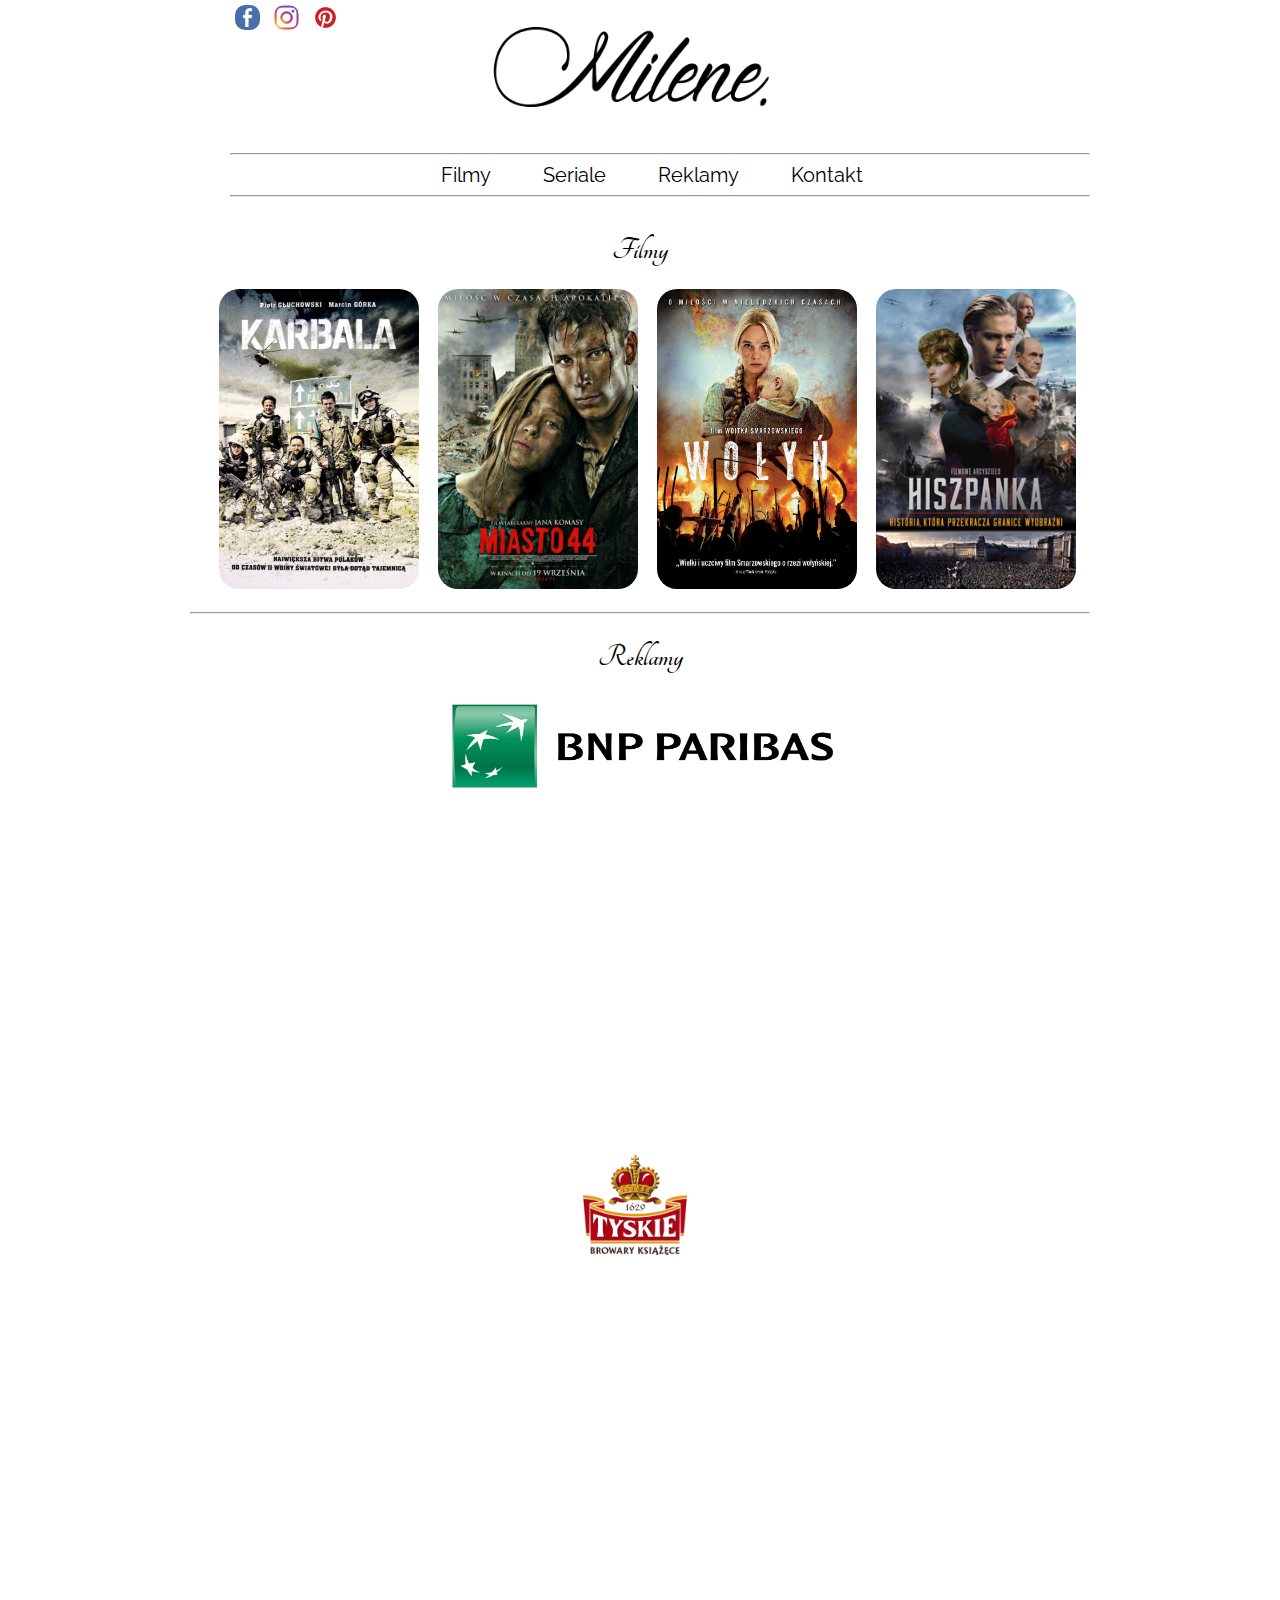
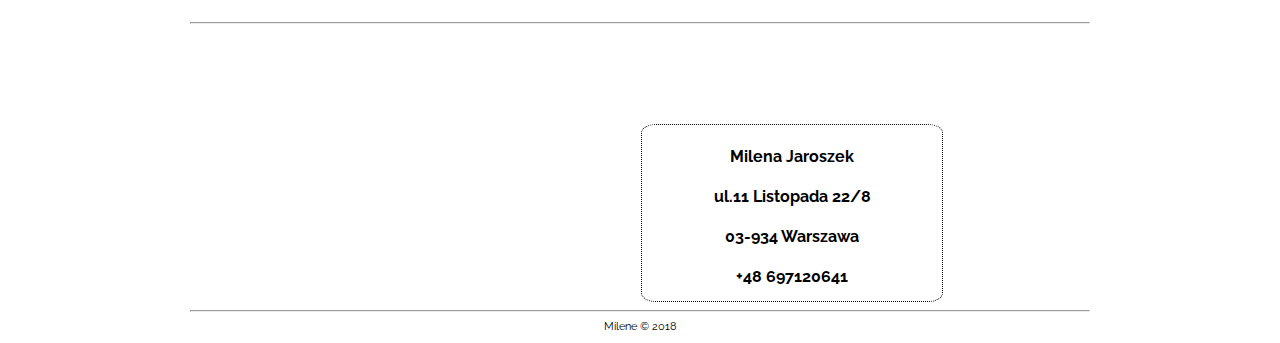
==== index.html @ adf95d44 "Add files via upload" ====
<!DOCTYPE html> 
<head> 
    <title>Milene</title> 
    <script src="js.js"></script>

    <link rel="stylesheet" type="text/css" href="style.css"> 

  <div class="socialcontainer">
    <div class="socialitem">
        <a target="_blank" href="https://www.facebook.com/milena.jaroszek">
        <img src="images/face2.png">
        </a>
    </div>
    <div class="socialitem">
        <a target="_blank" href="https://www.instagram.com/milenajaroszek/">
        <img src="images/insta.png">
        </a>
    </div>
    <div class="socialitem">
        <a target="_blank" href="https://pl.pinterest.com/jarmilena/">
        <img src="images/pinterest.png">
        </a>
    </div>
 </div> 
    <div id="logo">
        <img src="images/milene.png" draggable="false">
    </div>

</head> 
<nav>
    <div class="menu">
        <ul>
            <hr>
            <li><a href="#filmy">Filmy<a/></li>
            <li><a href="#seriale">Seriale<a/></li>
            <li><a href="#reklamy">Reklamy<a/></li>
            <li><a href="#kontakt">Kontakt<a/></li>
                <hr>
        </ul>
    </div>
</nav>
<body> 
    <div id="filmy">
        <h1>Filmy</h1>
        <div class="imgcontainer">
            <a target="_blank" href="http://www.filmweb.pl/film/Karbala-2015-672274"><img src="images/karbala.jpg" /></a>
            <p id="filmtext">Karbala</p> 
        </div>
        <div class="imgcontainer">
            <a target="_blank" href="http://www.filmweb.pl/film/Miasto+44-2014-637019"> <img src="images/miasto44.jpg" /></a> 
           <p id="filmtext">Miasto 44</p> 
        </div>
        <div class="imgcontainer">
           <a target="_blank" href="http://www.filmweb.pl/film/Wo%C5%82y%C5%84-2016-724694"> <img src="images/wolyn.jpg" /></a>
           <p id="filmtext">Wołyń</p>
        </div>
         <div class="imgcontainer">
           <a target="_blank" href="http://www.filmweb.pl/film/Hiszpanka-2014-647735"> <img src="images/hiszpanka.jpg" /></a>
           <p id="filmtext">Hiszpanka</p>
        </div>
    </div>
    <hr>
    <div id="reklamy">
        <h1>Reklamy</h1>
     <div class="reklamaitem">
         <div class="logotype2">
             <img src="images/bgn.png">
         </div>
        <iframe width="650" height="315" src="https://www.youtube.com/embed/nti91npBZpA?rel=0&amp;controls=0&amp;showinfo=0" frameborder="0" encrypted-media></iframe>
         <div class="logotype">
         <img src="images/tyskie.png">
         </div>
        <iframe width="650" height="315" src="https://www.youtube.com/embed/uK74t3sdOtk?rel=0&amp;controls=0&amp;showinfo=0" frameborder="0"></iframe>
    </div>
</body>
    <footer>
        <hr>
    <div id="kontakt">
        <div class="kontaktcontainer">
      <iframe src="https://www.google.com/maps/embed?pb=!1m18!1m12!1m3!1d2442.135139489128!2d21.034381251240003!3d52.259090979666404!2m3!1f0!2f0!3f0!3m2!1i1024!2i768!4f13.1!3m3!1m2!1s0x471ecc3eeb7508e1%3A0x4133e04aaeba8a07!2s11+Listopada+22%2C+Warszawa!5e0!3m2!1spl!2spl!4v1516630645810" width="300" height="225" frameborder="0" style="border:0" allowfullscreen></iframe>
        </div>
        <div class="kontaktcontainer">
            <div class="kontaktdata">
          <h4>Milena Jaroszek</h4>
          <h4>ul.11 Listopada 22/8</h4>
          <h4>03-934 Warszawa</h4>
          <h4> +48 697120641</h4>
         <a href="mailto:milena.jaroszek@gmail.com"></a>
            </div>
            
      </div>
    </div>
        <hr>
        <div id="footeray">
           Milene &copy; 2018
        </div>
    </footer>
---- style.css ----
@import url("https://fonts.googleapis.com/css?family=Oswald:bold|Tangerine|Raleway:300|Inconsolata");

      /*social*/
.socialcontainer{
    position:absolute;
    margin-left:40px;
}
.socialitem{
    display:inline-block;
    padding:5px;
    
}

.socialitem img{
    height: 25px;
    width:25px;
    transition:transform 0.5s;
     box-shadow: 0 0 1px rgba(255,255,255,0);
    outline: 1px solid transparent;
    border-radius:10px;
    z-index: 1;
}
.socialitem img:hover{
    transform: scale(1.15);
}

     /*social*/

      /*logo*/

#logo img{
    max-height:350px;
    max-width: 500px;
    width: 100%;
    height: 100%;
    transition: transform 1.7s;
    box-shadow: 0 0 1px rgba(255,255,255,0);
    z-index: -1;
    
    border-radius:750px;
    
}

#logo img:hover{
    transform: scale(1.04);
    
}
     /*logo*/

     /*menu*/

.menu {

    margin-top:-15px;
    margin-bottom:35px;
}

hr{
    border-width:0.5px;
}

ul { 

}

li {
   display:inline-block;
    
}

li a {
    color: black;
    font-family:"Raleway",sans-serif;
    font-size: 125%;
    text-decoration: none;
    padding-left:8px;
    padding-right:8px;
   -webkit-transition: -webkit-transform 0.7s,opacity 0.6s;
    -webkit-backface-visibility: hidden;
    box-shadow: 0 0 1px rgba(255,255,255,0);
    outline: 1px solid transparent;
}

li a:hover {
     -webkit-transform: scale(1);
    opacity: 0.1;
}

      /*menu*/

    /*filmy*/
section.filmy {
    margin-left: auto;
    margin-right: auto;
}

.imgcontainer {
    display:inline-block;
    height: 300px;
    width: 200px;
    margin-left:15px;
    padding-bottom:15px;
}
.imgcontainer img{
    height:300px;
    width:200px;
    border-radius:20px;
    box-shadow: 0 4px 8px 0 rgba(0, 0, 0, 0.2), 0 6px 20px 0 rgba(0, 0, 0, 0.19);
}


#filmy img{
  transition: opacity 0.7s,transform 3s;
    box-shadow: 0 0 1px rgba(255,255,255,0);
}

#filmy img:hover {
    opacity: 0.9;
    transform: scale(1.1);
}

    
#filmtext {
    font-family: 'Raleway',sans-serif;
    text-align: center;
    font-size: 27px;
    margin-top: 5px;
    margin-bottom: 55px;
    display:none;
}

  /*filmy*/

/*reklama*/

#reklamy{
 margin-top:25px;    
}

.logotype{
    width:200px;
    height:100px;
    margin:auto;
    margin-top:15px;
    margin-bottom: 15px;
}


.logotype img{
    height:100%;
    margin-left:-10px;
    
}

.logotype2{
   width:200px;
    height:100px;
    margin:auto; 
}
.logotype2 img{
    height:100%;
    margin-left:-90px;
}
/*reklama*/


/*kontakt*/

.kontakt{
}

.kontaktcontainer{
    display:inline-block;
}

.kontaktdata{ 
    margin-top:-15px;
    padding-top:-10px;
    width:300px;
    border-style:dotted;
    border-width: 0.5px;
    border-radius:5%;
}

h1{
    margin-top:0px;
    font-family:"Tangerine",serif;
    
}
h4{
    font-family:"Raleway",serif;
    margin-bottom: 15px;
}
/*kontakt*/



#footeray{
    font-family:"Raleway",serif;
    font-size: 11px;
    margin-bottom: 10px;
    cursor:default;
}

html{
   max-width: 900px;
    margin-left: auto;
    margin-right: auto;
    user-select: none;
    -webkit-user-select: none;
    
    background-image: url();
    background-size: 100%;
    background-repeat:round;
    background-attachment:fixed;
    
    
}
head{
}

body {
   text-align: center;
    -webkit-font-smoothing: antialiased;
    text-shadow: 1px 1px 1px rgba(0,0,0,0.004);
    margin:auto;
    
}
footer{
    
}

iframe {
    margin-top:25px;
    border-radius: 20px;
    transition:transform 1.2s;
}
iframe:hover{
    transform: scale(1.03);
}

@media screen and (max-width: 500px) {
    .imgcontainer {
    display:inline-block;
    height: 90%;
    width: 90%;
    margin-left:15px;
}
.imgcontainer img{
    height:100%;
    width:100%;
    border-radius:15px;
}
    ul{
        
    }
    li{

    }
    li a {
        margin-left:auto;
        margin-right:auto;
         padding-left: 3px;
        padding-right: 3px;
        font-size:15px;
        text-align:center;
}
    #logo img{
        padding-top:25px;
    }
    
}
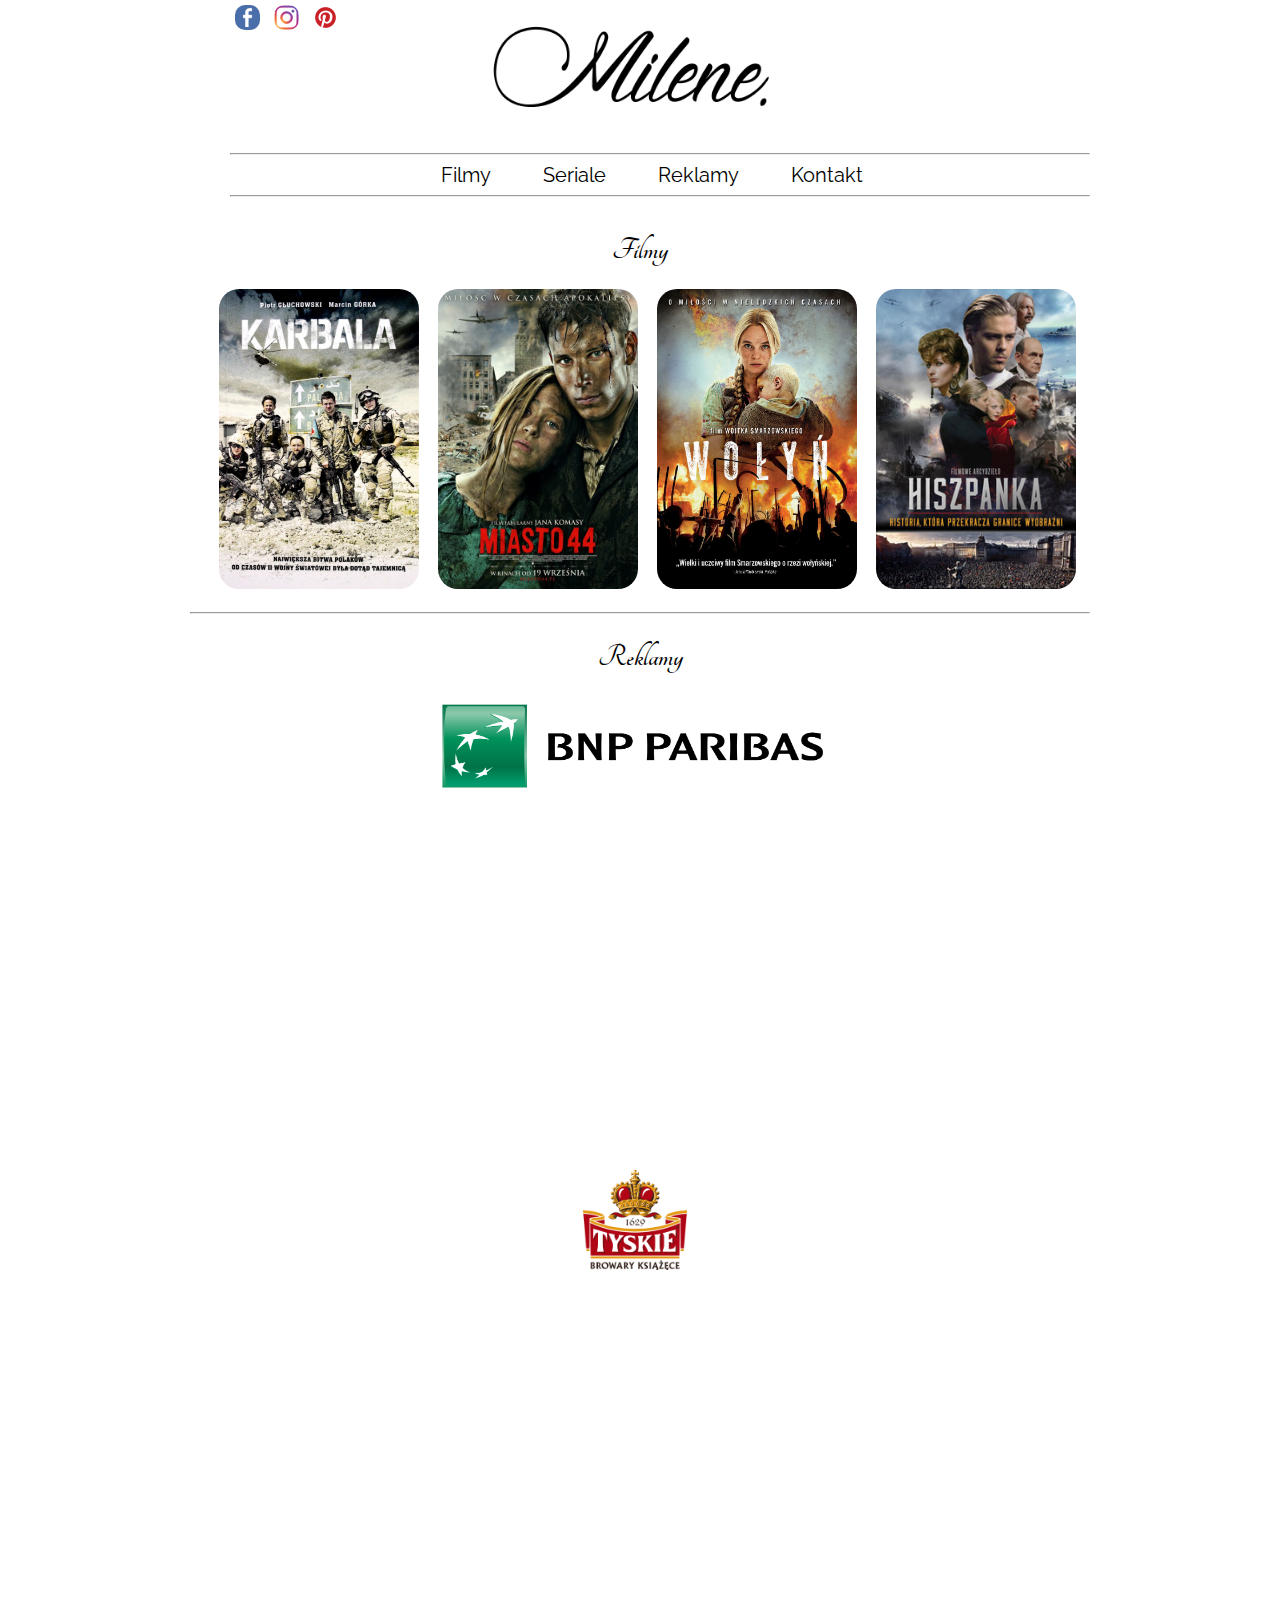
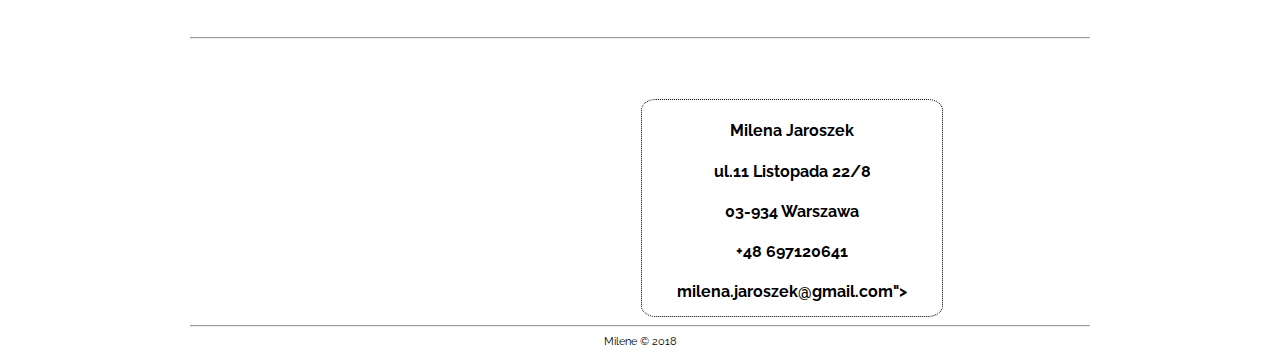
==== commit 52783ec5: "Add files via upload" ====
--- a/index.html
+++ b/index.html
@@ -63,8 +63,8 @@
     <div id="reklamy">
         <h1>Reklamy</h1>
      <div class="reklamaitem">
-         <div class="logotype2">
-             <img src="images/bgn.png">
+         <div class="logotype">
+             <img src="images/bnp.png">
          </div>
         <iframe width="650" height="315" src="https://www.youtube.com/embed/nti91npBZpA?rel=0&amp;controls=0&amp;showinfo=0" frameborder="0" encrypted-media></iframe>
          <div class="logotype">
@@ -72,6 +72,7 @@
          </div>
         <iframe width="650" height="315" src="https://www.youtube.com/embed/uK74t3sdOtk?rel=0&amp;controls=0&amp;showinfo=0" frameborder="0"></iframe>
     </div>
+ </div>
 </body>
     <footer>
         <hr>
@@ -85,7 +86,7 @@
           <h4>ul.11 Listopada 22/8</h4>
           <h4>03-934 Warszawa</h4>
           <h4> +48 697120641</h4>
-         <a href="mailto:milena.jaroszek@gmail.com"></a>
+         <h4>milena.jaroszek@gmail.com"></h4>
             </div>
             
       </div>
--- a/style.css
+++ b/style.css
@@ -152,15 +152,10 @@
     
 }
 
-.logotype2{
-   width:200px;
-    height:100px;
-    margin:auto; 
-}
-.logotype2 img{
-    height:100%;
-    margin-left:-90px;
-}
+.logotype img[src="images/bnp.png"]{
+    margin-left:-100px;
+}
+
 /*reklama*/
 
 
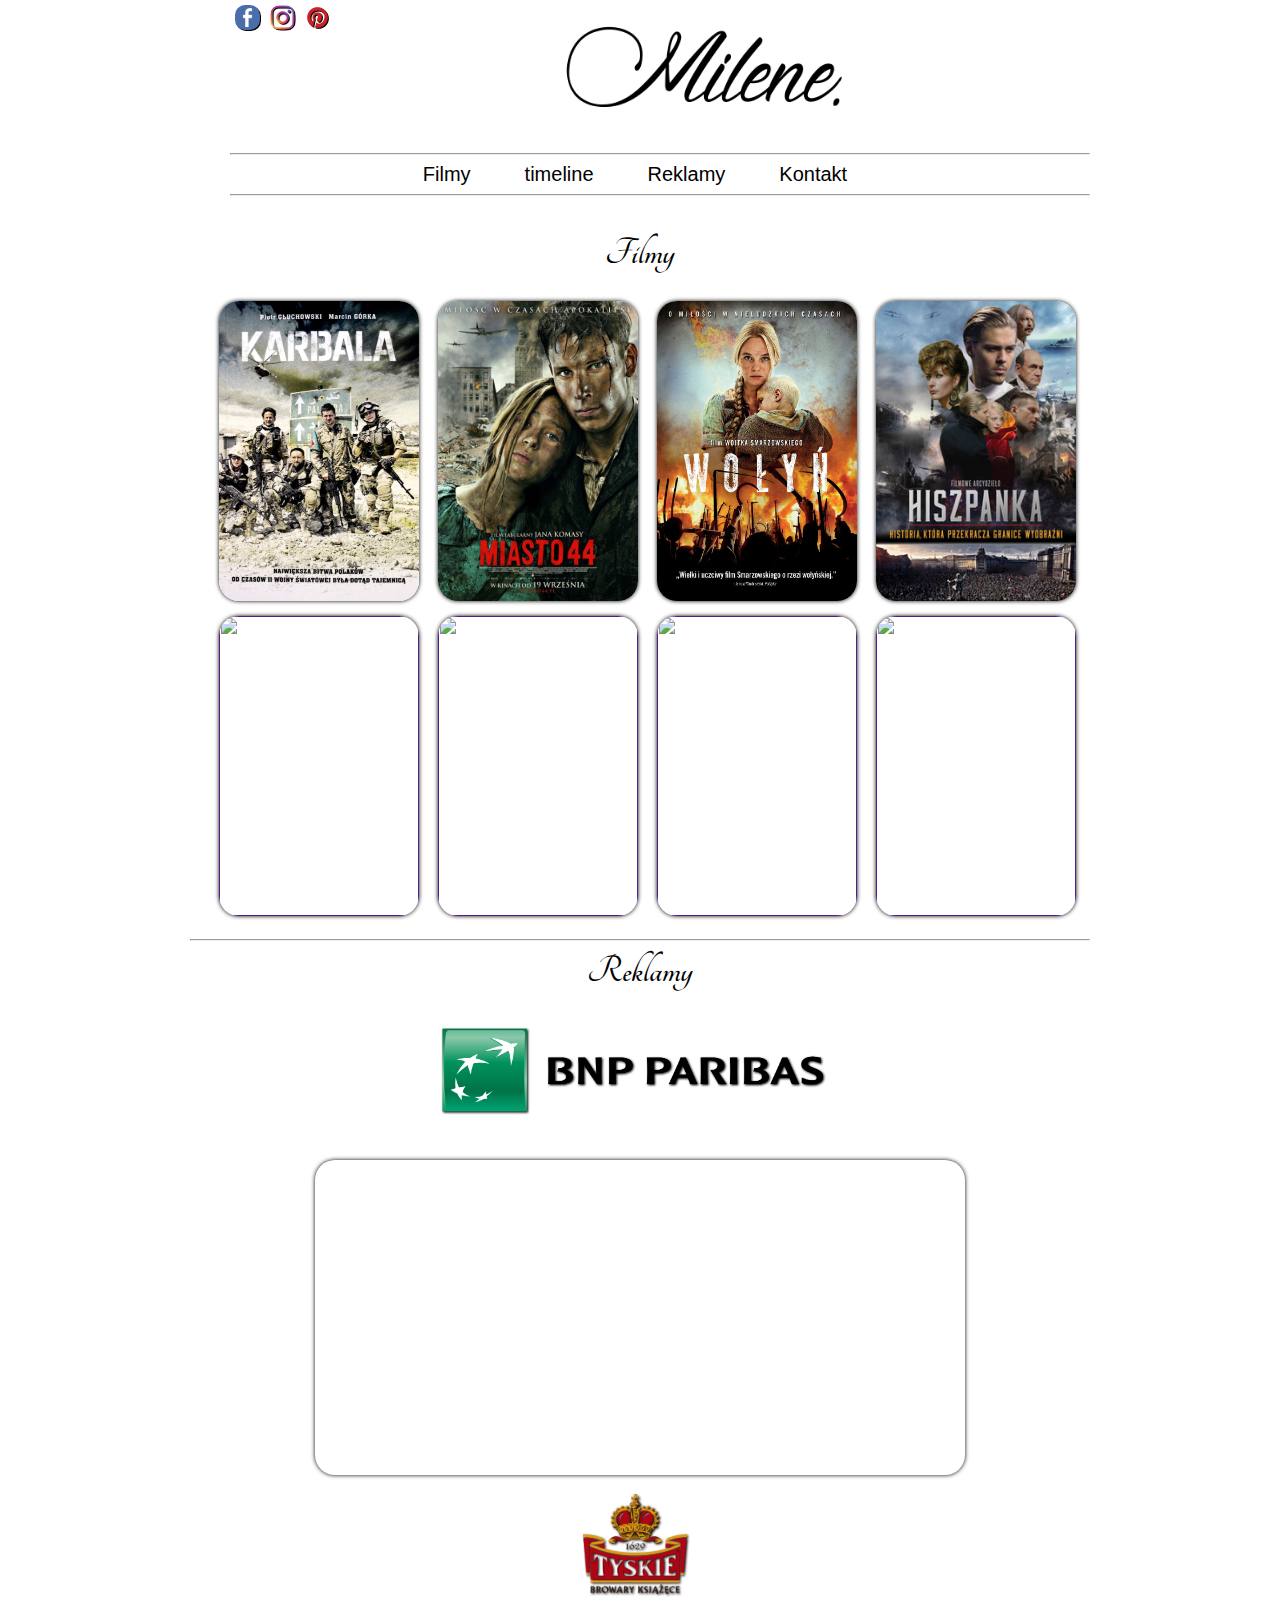
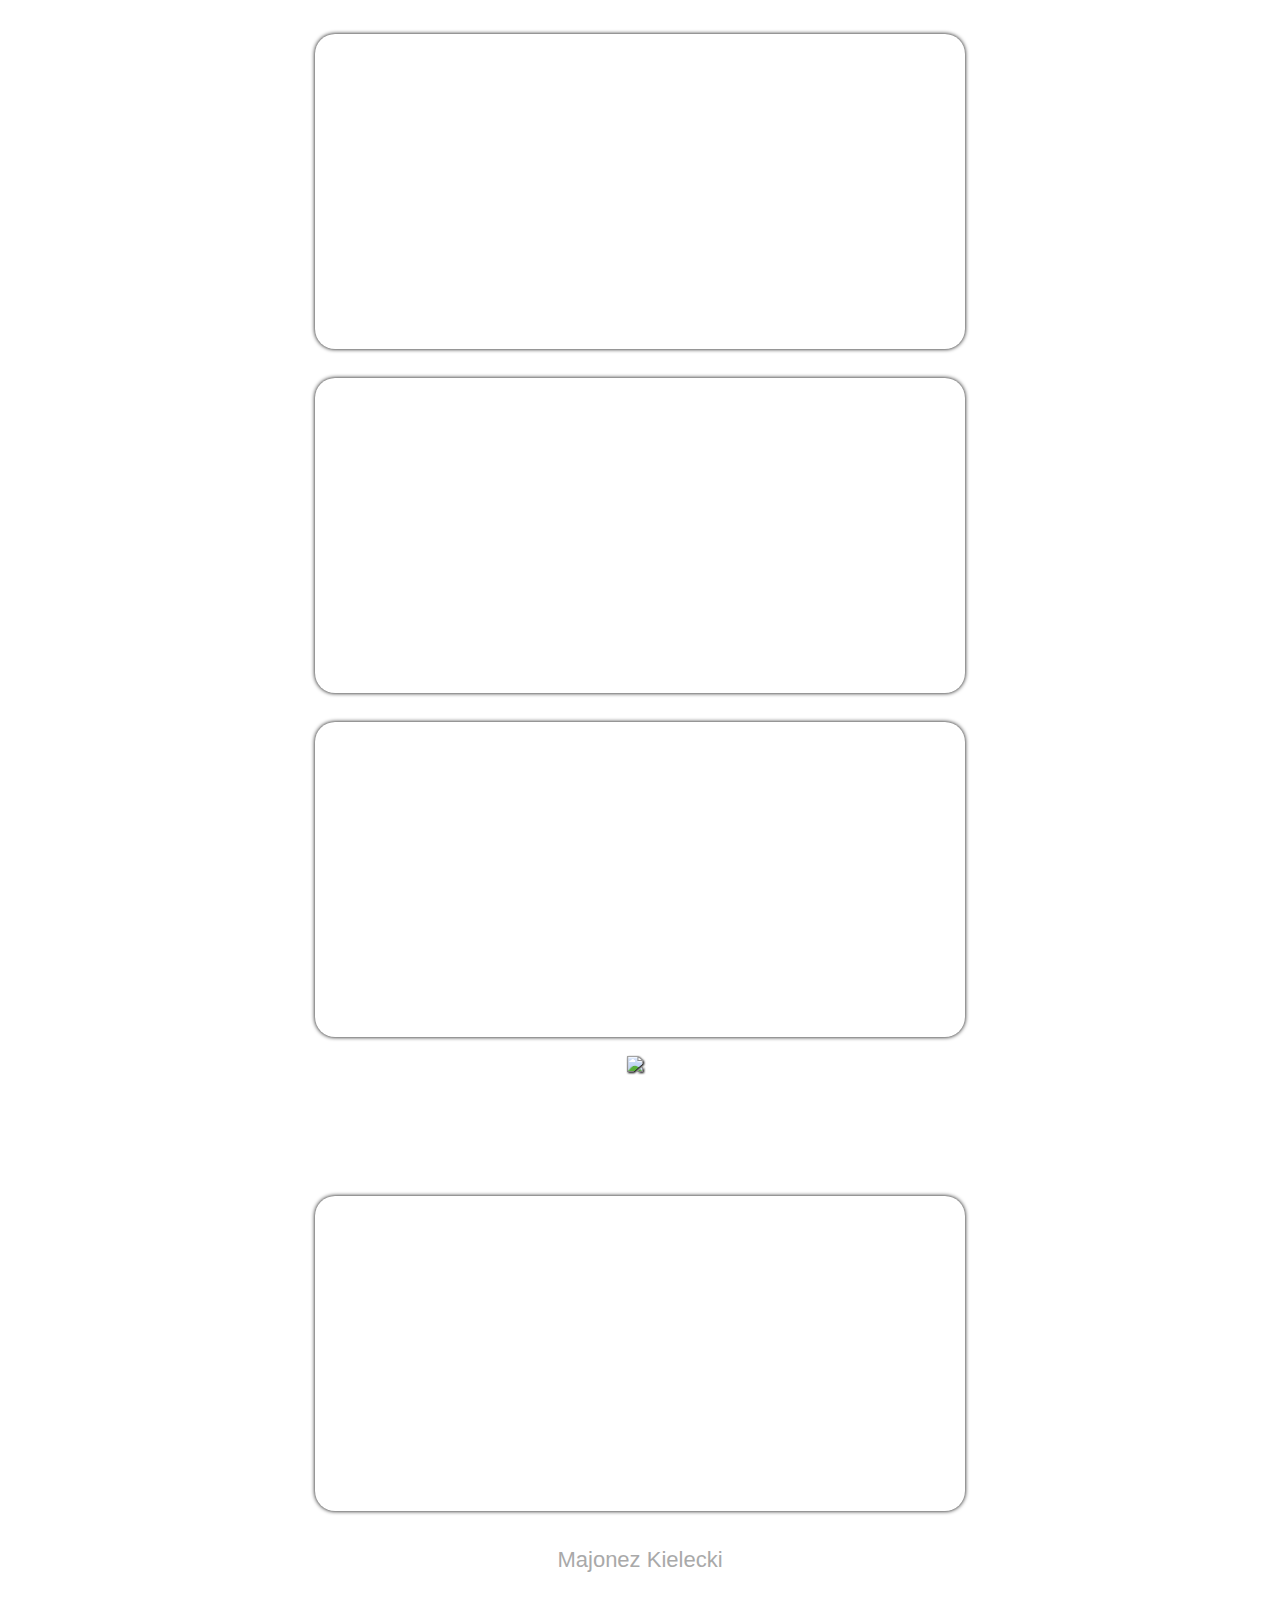
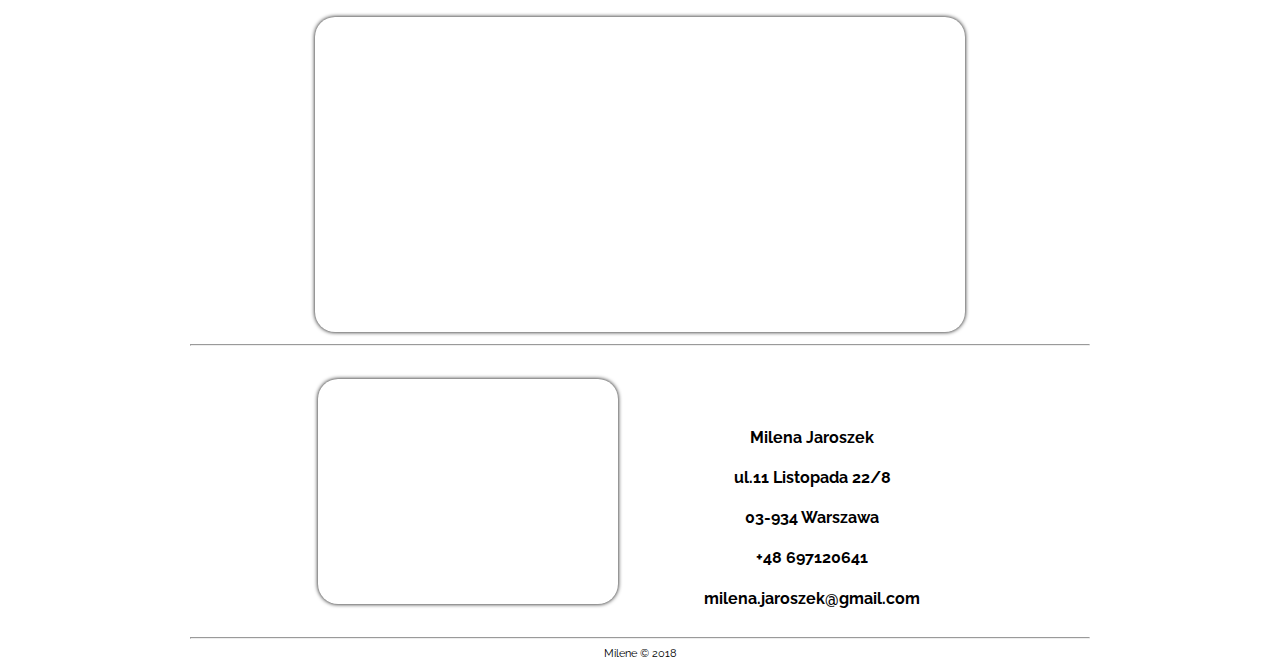
==== commit 8cec4584: "Add files via upload" ====
--- a/index.html
+++ b/index.html
@@ -1,9 +1,13 @@
 <!DOCTYPE html> 
 <head> 
     <title>Milene</title> 
-    <script src="js.js"></script>
-
-    <link rel="stylesheet" type="text/css" href="style.css"> 
+    <script type="text/javascript "></script>
+    <script src="jquery.js"></script> 
+    <script src="loadhtmlin.js"></script> 
+    
+    <link rel="stylesheet" type="text/css" href="index.css"> 
+    
+    
 
   <div class="socialcontainer">
     <div class="socialitem">
@@ -13,7 +17,7 @@
     </div>
     <div class="socialitem">
         <a target="_blank" href="https://www.instagram.com/milenajaroszek/">
-        <img src="images/insta.png">
+        <img  src="images/insta.png">
         </a>
     </div>
     <div class="socialitem">
@@ -31,38 +35,55 @@
     <div class="menu">
         <ul>
             <hr>
-            <li><a href="#filmy">Filmy<a/></li>
-            <li><a href="#seriale">Seriale<a/></li>
-            <li><a href="#reklamy">Reklamy<a/></li>
-            <li><a href="#kontakt">Kontakt<a/></li>
+            <li><a href="#filmy">Filmy</a></li>
+            <li><a href="timeline.html">timeline</a></li>
+            <li><a href="#reklamy">Reklamy</a></li>
+            <li><a href="#kontakt">Kontakt</a></li>
                 <hr>
         </ul>
     </div>
 </nav>
 <body> 
+     <div id="includedContent"></div>
     <div id="filmy">
         <h1>Filmy</h1>
         <div class="imgcontainer">
-            <a target="_blank" href="http://www.filmweb.pl/film/Karbala-2015-672274"><img src="images/karbala.jpg" /></a>
+            <a target="_blank" href=""><img src="images/karbala.jpg" /></a>
             <p id="filmtext">Karbala</p> 
         </div>
         <div class="imgcontainer">
-            <a target="_blank" href="http://www.filmweb.pl/film/Miasto+44-2014-637019"> <img src="images/miasto44.jpg" /></a> 
+            <a target="_blank" href=""> <img src="images/miasto44.jpg" /></a> 
            <p id="filmtext">Miasto 44</p> 
         </div>
         <div class="imgcontainer">
-           <a target="_blank" href="http://www.filmweb.pl/film/Wo%C5%82y%C5%84-2016-724694"> <img src="images/wolyn.jpg" /></a>
+           <a target="_blank" href=""> <img src="images/wolyn.jpg" /></a>
            <p id="filmtext">Wołyń</p>
         </div>
          <div class="imgcontainer">
-           <a target="_blank" href="http://www.filmweb.pl/film/Hiszpanka-2014-647735"> <img src="images/hiszpanka.jpg" /></a>
+           <a target="_blank" href=""> <img src="images/hiszpanka.jpg" /></a>
            <p id="filmtext">Hiszpanka</p>
         </div>
+                <div class="imgcontainer">
+           <a target="_blank" href=""> <img src="http://1.fwcdn.pl/po/57/60/795760/7819757.3.jpg" /></a>
+           <p id="filmtext">DJ</p>
+        </div>
+        <div class="imgcontainer">
+           <a target="_blank" href=""> <img src="http://1.fwcdn.pl/po/56/72/775672/7774016.3.jpg" /></a>
+           <p id="filmtext">Polandja</p>
+        </div>
+        <div class="imgcontainer">
+           <a  target="_blank" href=""> <img src="http://1.fwcdn.pl/po/17/95/491795/7486407.3.jpg" /></a>
+           <p id="filmtext">Felix Net i Nika</p>
+        </div>
+                <div class="imgcontainer">
+           <a  target="_blank" href=""> <img src="http://1.fwcdn.pl/po/13/13/491313/7325834.3.jpg" /></a>
+           <p id="filmtext">Felix Net i Nika</p>
+        </div>
+        
     </div>
     <hr>
     <div id="reklamy">
         <h1>Reklamy</h1>
-     <div class="reklamaitem">
          <div class="logotype">
              <img src="images/bnp.png">
          </div>
@@ -70,29 +91,37 @@
          <div class="logotype">
          <img src="images/tyskie.png">
          </div>
-        <iframe width="650" height="315" src="https://www.youtube.com/embed/uK74t3sdOtk?rel=0&amp;controls=0&amp;showinfo=0" frameborder="0"></iframe>
+        <iframe width="650" height="315" src="https://www.youtube.com/embed/l8mZ-jB-pZc?rel=0&amp;controls=0&amp;showinfo=0" frameborder="0"></iframe>
+        <iframe width="650" height="315" src="https://www.youtube.com/embed/c8OJV0mMwhs?rel=0&amp;controls=0&amp;showinfo=0" frameborder="0"></iframe>
+       <iframe width="650" height="315" src="https://www.youtube.com/embed/iOgbYmrf2Bk?rel=0&amp;controls=0&amp;showinfo=0" frameborder="0"></iframe>
+        <div class="logotype"><img src="https://upload.wikimedia.org/wikipedia/commons/thumb/c/c8/Orange_logo.svg/2000px-Orange_logo.svg.png"></div>
+        <iframe width="650" height="315" src="https://www.youtube.com/embed/uXFZ4NRP_jc?rel=0&amp;controls=0&amp;showinfo=0" frameborder="0"></iframe>
+          <h2>Majonez Kielecki</h2>
+        <iframe width="650" height="315" src="https://www.youtube.com/embed/5gEkSjyfToo?rel=0&amp;controls=0&amp;showinfo=0" frameborder="0"></iframe>
+        
     </div>
- </div>
 </body>
     <footer>
         <hr>
     <div id="kontakt">
         <div class="kontaktcontainer">
       <iframe src="https://www.google.com/maps/embed?pb=!1m18!1m12!1m3!1d2442.135139489128!2d21.034381251240003!3d52.259090979666404!2m3!1f0!2f0!3f0!3m2!1i1024!2i768!4f13.1!3m3!1m2!1s0x471ecc3eeb7508e1%3A0x4133e04aaeba8a07!2s11+Listopada+22%2C+Warszawa!5e0!3m2!1spl!2spl!4v1516630645810" width="300" height="225" frameborder="0" style="border:0" allowfullscreen></iframe>
-        </div>
-        <div class="kontaktcontainer">
-            <div class="kontaktdata">
-          <h4>Milena Jaroszek</h4>
-          <h4>ul.11 Listopada 22/8</h4>
+      </div>
+       <div class="kontaktcontainer">
+        <div class="stampfiller">
+         <div class="kontaktdata">
+             <h4>Milena Jaroszek</h4>
+        <h4>ul.11 Listopada 22/8</h4>
           <h4>03-934 Warszawa</h4>
           <h4> +48 697120641</h4>
-         <h4>milena.jaroszek@gmail.com"></h4>
+          <h4>milena.jaroszek@gmail.com</h4>
             </div>
-            
+         </div>
       </div>
     </div>
         <hr>
         <div id="footeray">
            Milene &copy; 2018
         </div>
-    </footer>+    </footer>
+<audio id='mySound' src='swoosh.wav' />--- a/index.css
+++ b/index.css
@@ -0,0 +1,295 @@
+@import url("https://fonts.googleapis.com/css?family=Oswald:bold|Tangerine|Raleway:300|Inconsolata");
+
+      /*social*/
+.socialcontainer{
+    margin-left:40px;
+}
+.socialitem{
+    display:inline-block;
+    padding:5px;
+    float:left;
+    
+}
+
+.socialitem img{
+    height: 25px;
+    width:25px;
+    transition:transform 0.5s;
+    outline: 1px solid transparent;
+    border-radius:10px;
+    z-index: 1;
+    -webkit-filter: drop-shadow(1px 1px 0.5px black);
+    
+}
+.socialitem img:hover{
+    transform: scale(1.15);
+}
+
+
+     /*social*/
+
+      /*logo*/
+
+#logo img{
+    max-height:350px;
+    max-width: 500px;
+    width: 100%;
+    height: 100%;
+    transition: transform 1.7s;
+    box-shadow: 0 0 1px rgba(255,255,255,0);
+    z-index: -1;
+    
+    border-radius:750px;
+    
+}
+
+#logo img:hover{
+    transform: scale(1.04);
+    
+}
+     /*logo*/
+
+     /*menu*/
+
+.menu {
+
+    margin-top:-15px;
+    margin-bottom:35px;
+}
+
+hr{
+    border-width:0.5px;
+}
+
+ul { 
+
+}
+
+li {
+   display:inline-block;
+    
+}
+
+li a {
+    color: black;
+    font-family:"Helvetica Neue",sans-serif;
+    font-size: 125%;
+    font-weight: 200;
+    text-decoration: none;
+    padding-left:0px;
+    padding-right:50px;
+   -webkit-transition: -webkit-transform 0.7s,opacity 0.6s;
+    -webkit-backface-visibility: hidden;
+    box-shadow: 0 0 1px rgba(255,255,255,0);
+    outline: 1px solid transparent;
+}
+
+li a:hover {
+     -webkit-transform: scale(1);
+    opacity: 0.1;
+}
+
+      /*menu*/
+
+    /*filmy*/
+section.filmy {
+    margin-left: auto;
+    margin-right: auto;
+}
+
+.imgcontainer {
+    display:inline-block;
+    height: 300px;
+    width: 200px;
+    margin-left:15px;
+    padding-bottom:15px;
+}
+.imgcontainer img{
+    height:300px;
+    width:200px;
+    border-radius:20px;
+    box-shadow: 0 4px 8px 0 rgba(0, 0, 0, 0.2), 0 6px 20px 0 rgba(0, 0, 0, 0.19);
+    border-style:solid;
+    border-width:0px;
+    border-color:black;
+    transform: scale(1);
+}
+
+
+#filmy img{
+  transition: opacity 0.7s,transform 3s;
+    box-shadow: 0px 0px 4px 0px black;
+    
+}
+
+#filmy img:hover {
+    opacity: 0.9;
+    transform: scale(1.1);
+}
+
+    
+#filmtext {
+    font-family: 'Raleway',sans-serif;
+    text-align: center;
+    font-size: 27px;
+    margin-top: 5px;
+    margin-bottom: 55px;
+    display:none;
+}
+
+  /*filmy*/
+
+/*reklama*/
+
+#reklamy{
+ margin-top:25px;
+    margin:auto;
+}
+
+.logotype{
+    width:200px;
+    height:100px;
+    margin:auto;
+    margin-top:15px;
+    margin-bottom: 15px;
+}
+
+
+.logotype img{
+    height:100%;
+    margin-left:-10px;
+    -webkit-filter: drop-shadow(1px 1px 1px black);
+    
+}
+
+.logotype img[src="images/bnp.png"]{
+    margin-left:-100px;
+}
+
+/*reklama*/
+
+
+/*kontakt*/
+
+.kontakt{
+    height:150px;
+}
+
+.kontaktcontainer{
+    display:inline-block;
+    width:340px;
+    height:100%;
+}
+
+.kontaktdata{ 
+}
+
+h1{
+    margin-top:0px;
+    font-family:"Tangerine",serif;
+    font-size:40px;
+    
+}
+h2{
+    font-family: "Helvetica Neue",sans-serif;
+    font-size: 22px;
+    text-align: center;
+    font-weight: 300;
+    color:darkgray;
+    padding-top:14px;
+    
+}
+h4{
+    font-family:"Raleway",serif;
+}
+/*kontakt*/
+
+
+
+#footeray{
+    font-family:"Raleway",serif;
+    font-size: 11px;
+    margin-bottom: 10px;
+    cursor:default;
+}
+
+html{
+    max-width: 900px;
+    margin-left: auto;
+    margin-right: auto;
+    user-select: none;
+    -webkit-user-select: none;
+    
+    background-image: url();
+    background-size: 100%;
+    background-repeat:round;
+    background-attachment:fixed;
+    background: radial-gradient(
+		transparent 0px, 
+		transparent 4px, 
+		white 4px,
+		white
+	);
+    
+    
+}
+head{
+}
+
+body {
+   text-align: center;
+    -webkit-font-smoothing: antialiased;
+    text-shadow: 1px 1px 1px rgba(0,0,0,0.004);
+    margin:auto;
+    
+}
+footer{
+    
+}
+
+iframe {
+    margin-top:25px;
+    border-radius: 20px;
+    box-shadow: 0px 0px 4px 0px black;
+    transition:transform 1.2s;
+}
+iframe:hover{
+    transform: scale(1.03);
+}
+
+@media screen and (max-width: 500px) {
+    .imgcontainer {
+    display:inline-block;
+    height: 90%;
+    width: 90%;
+    margin-left:15px;
+}
+.imgcontainer img{
+    height:100%;
+    width:100%;
+    border-radius:15px;
+}
+    ul{
+        
+    }
+    li{
+
+    }
+    li a {
+        margin-left:auto;
+        margin-right:auto;
+         padding-left: 3px;
+        padding-right: 30px;
+        font-size:15px;
+        text-align:center;
+}
+    #logo img{
+        padding-top:25px;
+    }
+    
+    iframe{
+        width:90%;
+        height:130px;
+    }
+    
+}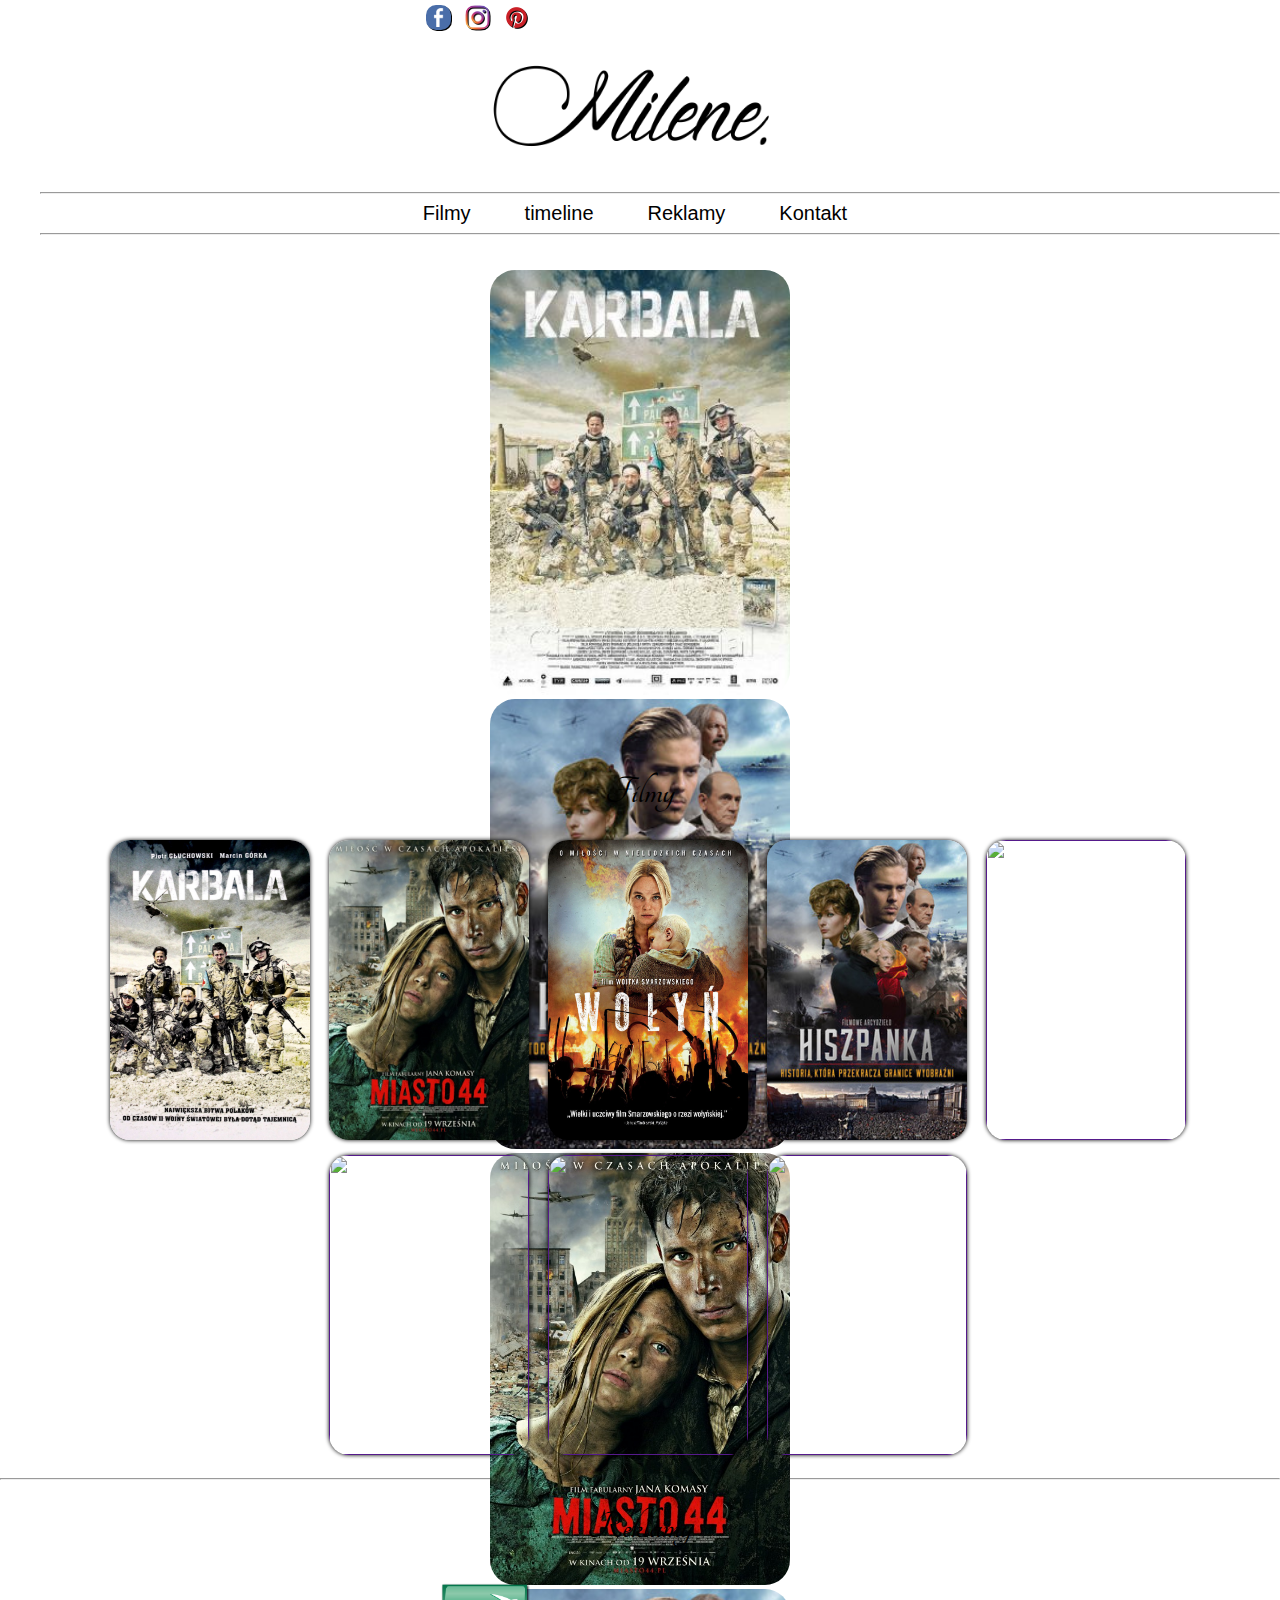
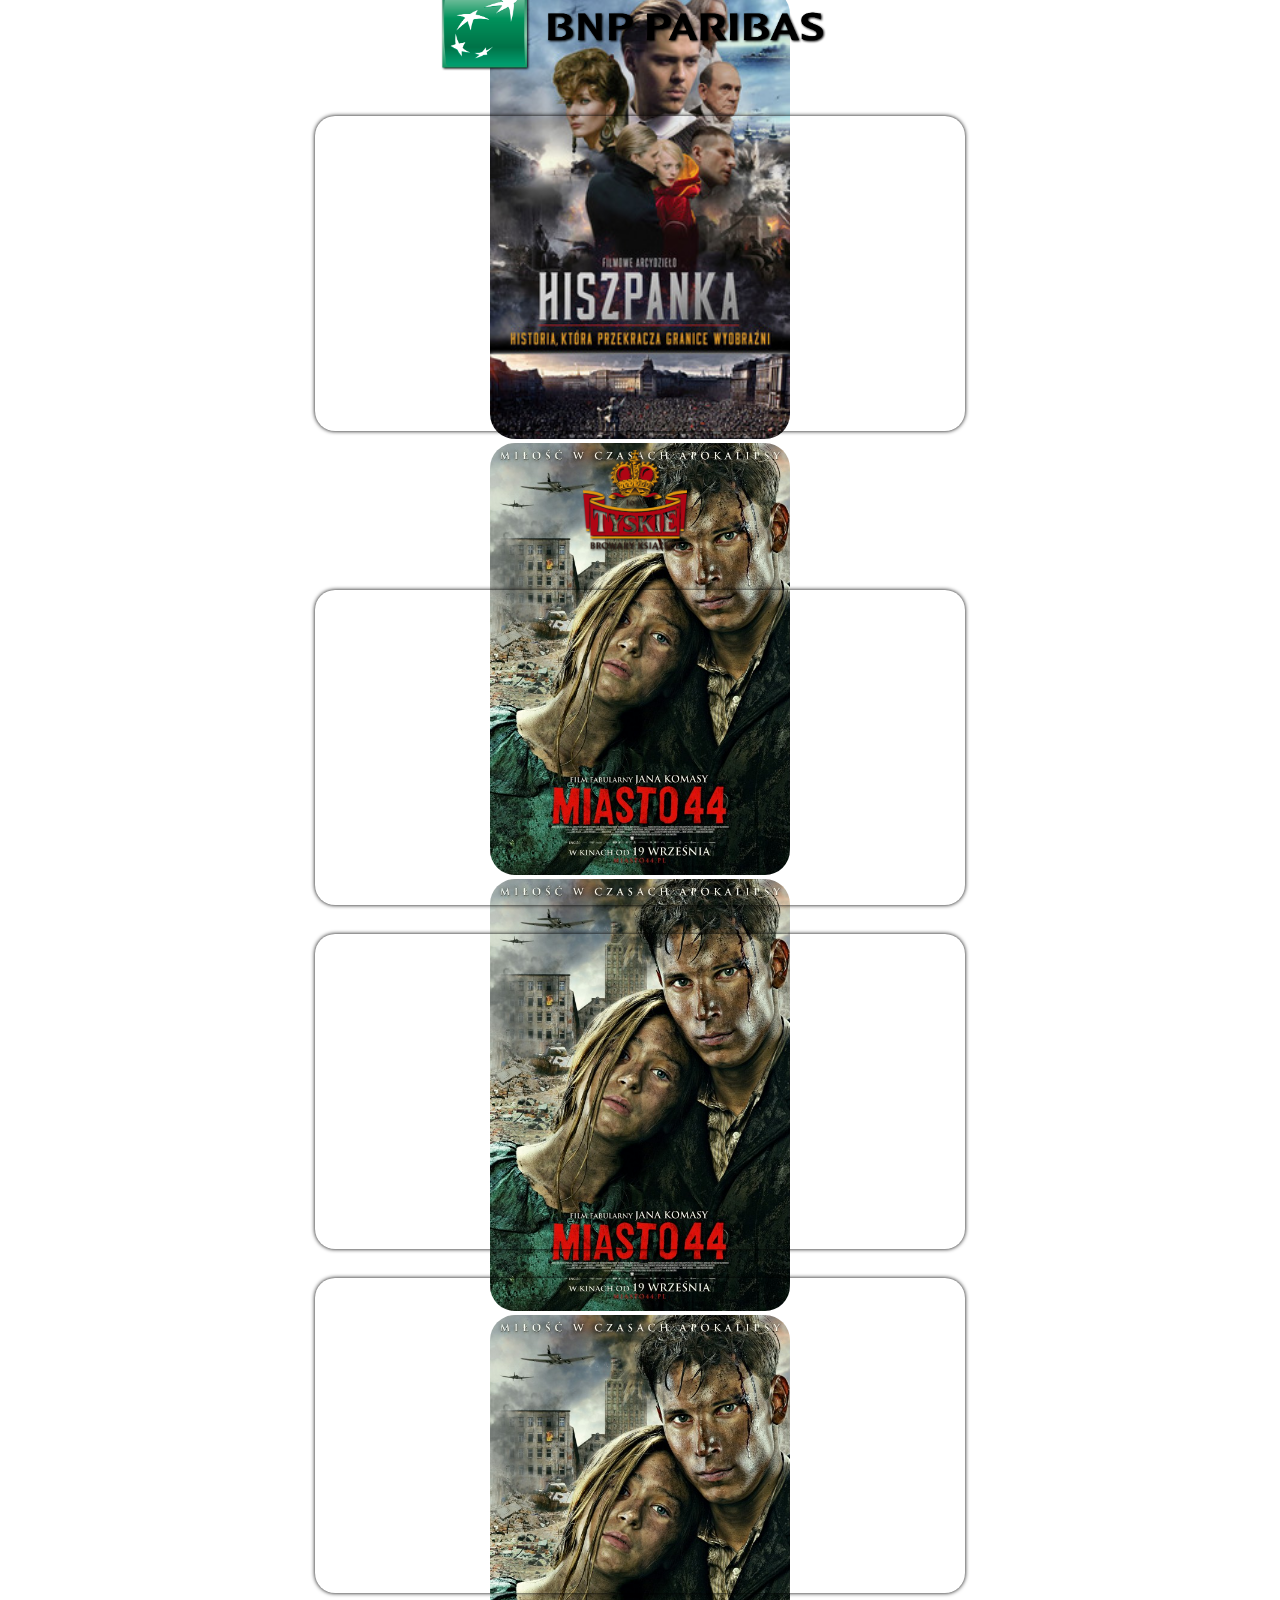
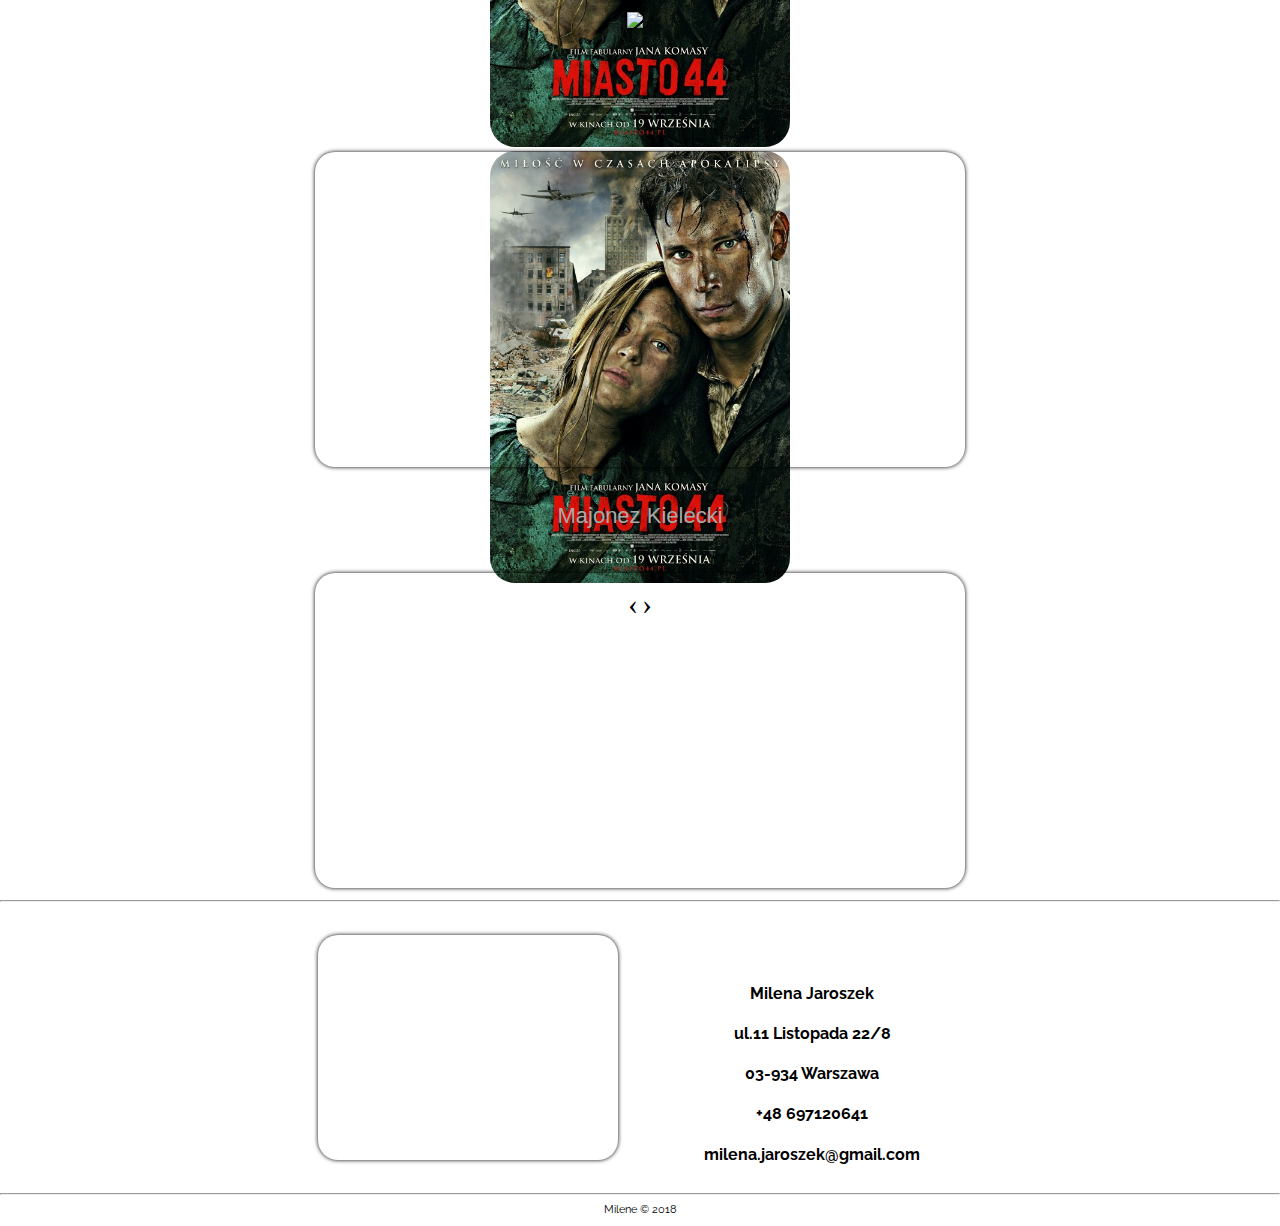
==== commit 04d94c8f: "Add files via upload" ====
--- a/index.html
+++ b/index.html
@@ -1,13 +1,13 @@
 <!DOCTYPE html> 
-<head> 
+<html>
+ <head> 
     <title>Milene</title> 
     <script type="text/javascript "></script>
     <script src="jquery.js"></script> 
-    <script src="loadhtmlin.js"></script> 
+     
     
     <link rel="stylesheet" type="text/css" href="index.css"> 
-    
-    
+
 
   <div class="socialcontainer">
     <div class="socialitem">
@@ -36,15 +36,40 @@
         <ul>
             <hr>
             <li><a href="#filmy">Filmy</a></li>
-            <li><a href="timeline.html">timeline</a></li>
-            <li><a href="#reklamy">Reklamy</a></li>
+            <li><a href="insta/index.html">timeline</a></li>
+            <li><a href="#reklam">Reklamy</a></li>
             <li><a href="#kontakt">Kontakt</a></li>
                 <hr>
         </ul>
     </div>
 </nav>
-<body> 
-     <div id="includedContent"></div>
+	
+<body>
+     <div id="siemacontainer">
+	 <link rel="stylesheet" href="siema.css">
+  <div class="siema">
+  <div><img src="images/karbala2.jpg" alt="Siema image" /></div>
+  <div><img src="images/hiszpanka.jpg" alt="Siema image" /></div>
+  <div><img src="images/miasto44.jpg" alt="Siema image" /></div>
+  <div><img src="images/hiszpanka.jpg" alt="Siema image" /></div>
+  <div><img src="images/miasto44.jpg" alt="Siema image" /></div>
+  <div><img src="images/miasto44.jpg" alt="Siema image" /></div>
+  <div><img src="images/miasto44.jpg" alt="Siema image" /></div>
+  <div><img src="images/miasto44.jpg" alt="Siema image" /></div>
+</div>
+
+<a href="#" class="prev">&#8249;</a>
+<a href="#" class="next">&#8250;</a>
+  <script src='https://pawelgrzybek.com/siema/assets/siema.min.js'></script>
+
+  
+
+    <script  src="siema.js"></script>
+
+
+
+ </div>
+	
     <div id="filmy">
         <h1>Filmy</h1>
         <div class="imgcontainer">
@@ -82,7 +107,7 @@
         
     </div>
     <hr>
-    <div id="reklamy">
+    <div id="reklam">
         <h1>Reklamy</h1>
          <div class="logotype">
              <img src="images/bnp.png">
@@ -98,7 +123,6 @@
         <iframe width="650" height="315" src="https://www.youtube.com/embed/uXFZ4NRP_jc?rel=0&amp;controls=0&amp;showinfo=0" frameborder="0"></iframe>
           <h2>Majonez Kielecki</h2>
         <iframe width="650" height="315" src="https://www.youtube.com/embed/5gEkSjyfToo?rel=0&amp;controls=0&amp;showinfo=0" frameborder="0"></iframe>
-        
     </div>
 </body>
     <footer>
@@ -124,4 +148,4 @@
            Milene &copy; 2018
         </div>
     </footer>
-<audio id='mySound' src='swoosh.wav' />+</html>--- a/index.css
+++ b/index.css
@@ -1,15 +1,18 @@
 @import url("https://fonts.googleapis.com/css?family=Oswald:bold|Tangerine|Raleway:300|Inconsolata");
+
 
       /*social*/
 .socialcontainer{
-    margin-left:40px;
+    margin-left:-325px;
 }
 .socialitem{
     display:inline-block;
     padding:5px;
-    float:left;
-    
-}
+    
+}
+
+
+
 
 .socialitem img{
     height: 25px;
@@ -23,6 +26,25 @@
 }
 .socialitem img:hover{
     transform: scale(1.15);
+}
+
+#includedContent{
+    transform: scale(0.2);
+    height:150px;
+    margin-top:-75px;
+    
+}
+#includedContent2{
+    transform: scale(1);
+    height:55px;
+    margin-top:25px;
+    margin-bottom: 315px;
+  
+    
+}
+#includedContent3{
+   width:500px;
+	height:500px;
 }
 
 
@@ -91,6 +113,33 @@
 
       /*menu*/
 
+
+.container{
+    width:350px;
+    height:350px;
+}
+
+.mycarousel{
+    border-radius:25px;
+}
+
+.carousel-inner{
+    border-radius:25px;
+    
+}
+.itemactive{
+    border-radius:55px;
+}
+
+.item{
+    border-radius:55px;
+    width:100%;
+    height:10%;
+}
+
+
+
+
     /*filmy*/
 section.filmy {
     margin-left: auto;
@@ -138,12 +187,8 @@
 }
 
   /*filmy*/
-
-/*reklama*/
-
-#reklamy{
- margin-top:25px;
-    margin:auto;
+#reklam{
+
 }
 
 .logotype{
@@ -166,7 +211,6 @@
     margin-left:-100px;
 }
 
-/*reklama*/
 
 
 /*kontakt*/
@@ -185,7 +229,7 @@
 }
 
 h1{
-    margin-top:0px;
+    margin-top:25px;
     font-family:"Tangerine",serif;
     font-size:40px;
     
@@ -214,23 +258,7 @@
 }
 
 html{
-    max-width: 900px;
-    margin-left: auto;
-    margin-right: auto;
-    user-select: none;
-    -webkit-user-select: none;
-    
-    background-image: url();
-    background-size: 100%;
-    background-repeat:round;
-    background-attachment:fixed;
-    background: radial-gradient(
-		transparent 0px, 
-		transparent 4px, 
-		white 4px,
-		white
-	);
-    
+  
     
 }
 head{
@@ -258,6 +286,10 @@
 }
 
 @media screen and (max-width: 500px) {
+    .socialcontainer{
+    margin-left:-225px;
+}
+    
     .imgcontainer {
     display:inline-block;
     height: 90%;
--- a/siema.css
+++ b/siema.css
@@ -0,0 +1,30 @@
+#siemacontainer {
+  width: 300px;
+  height: 300px;
+  margin: 0 auto;
+	margin-bottom: 200px;
+}
+
+#siemacontainer a{
+	text-decoration: none;
+	color:black;
+	font-size:30px;
+}
+
+.siema img {
+     width: 100%;
+	height:100%;
+	border-radius:25px;
+}
+
+.siema {
+  margin: auto;
+}
+
+@media screen and (max-width: 500px) {
+#siemacontainer {
+  width: 90%;
+}
+	
+	
+}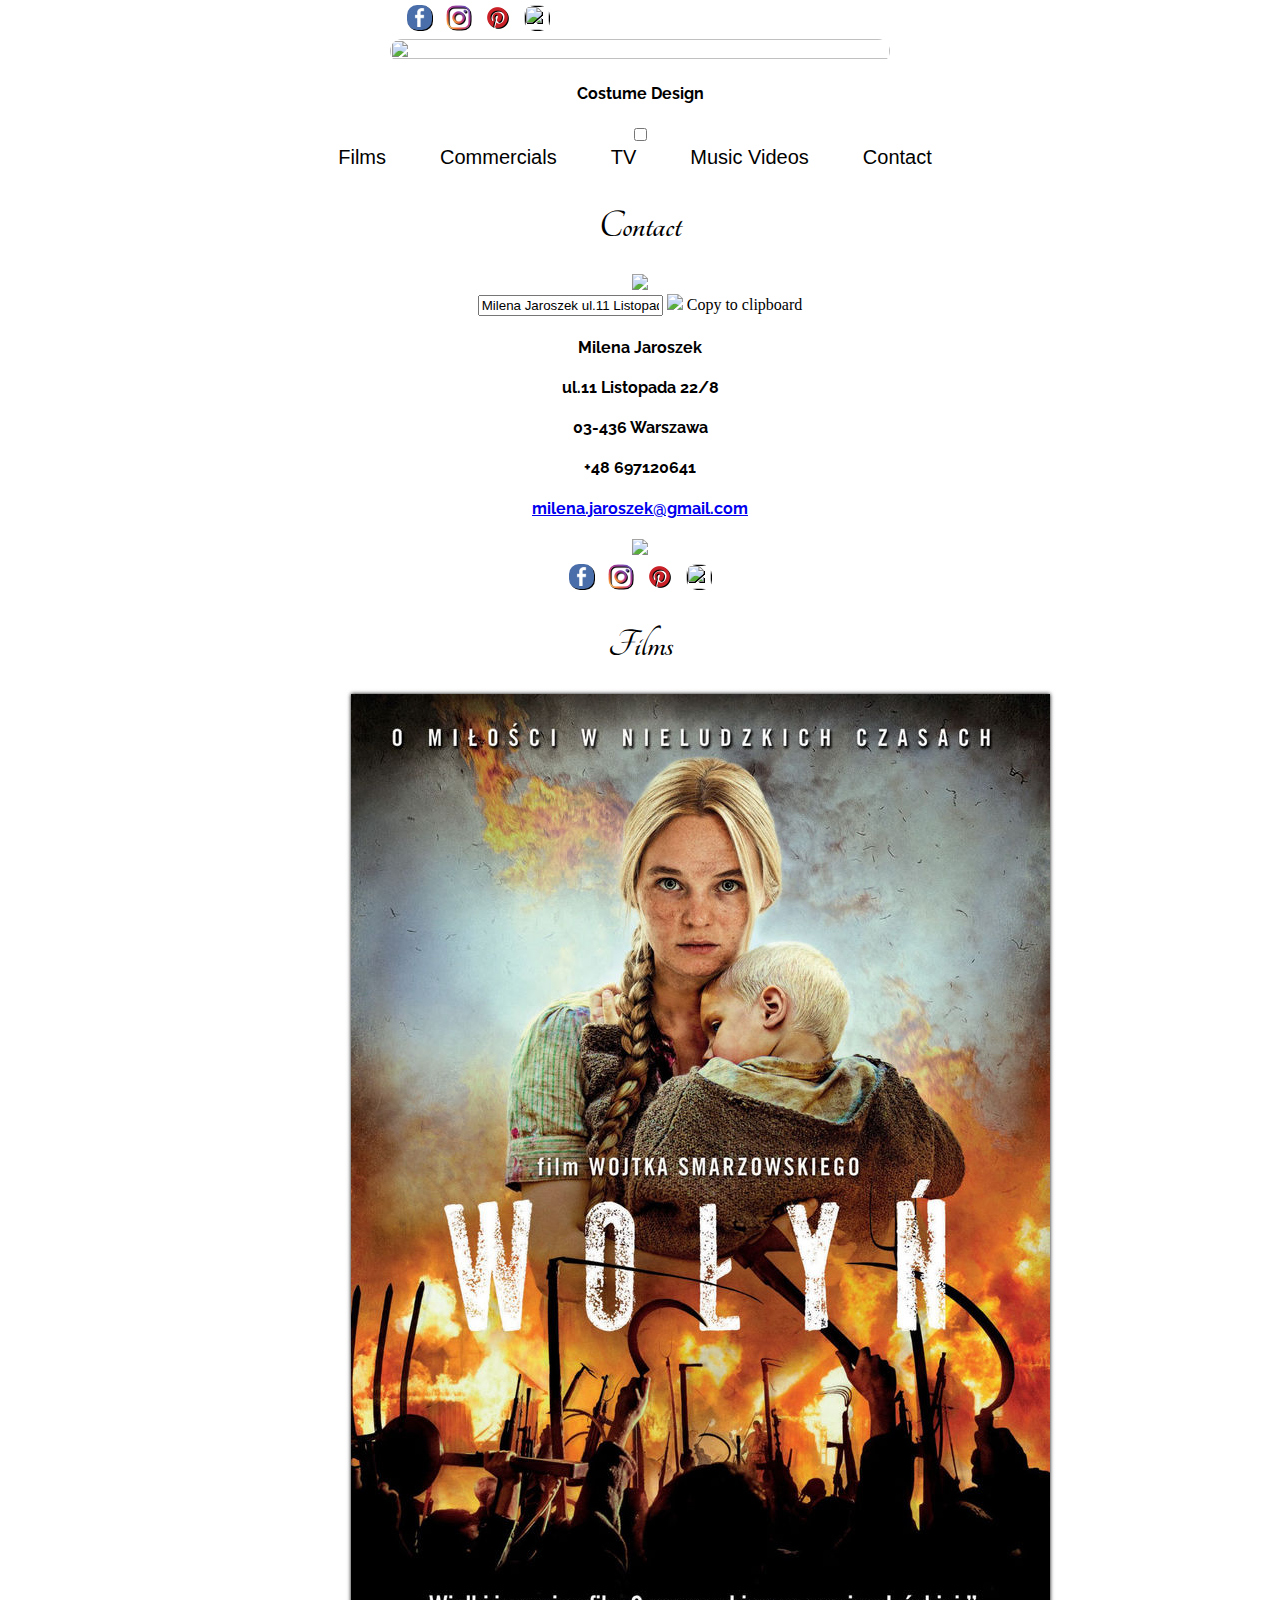
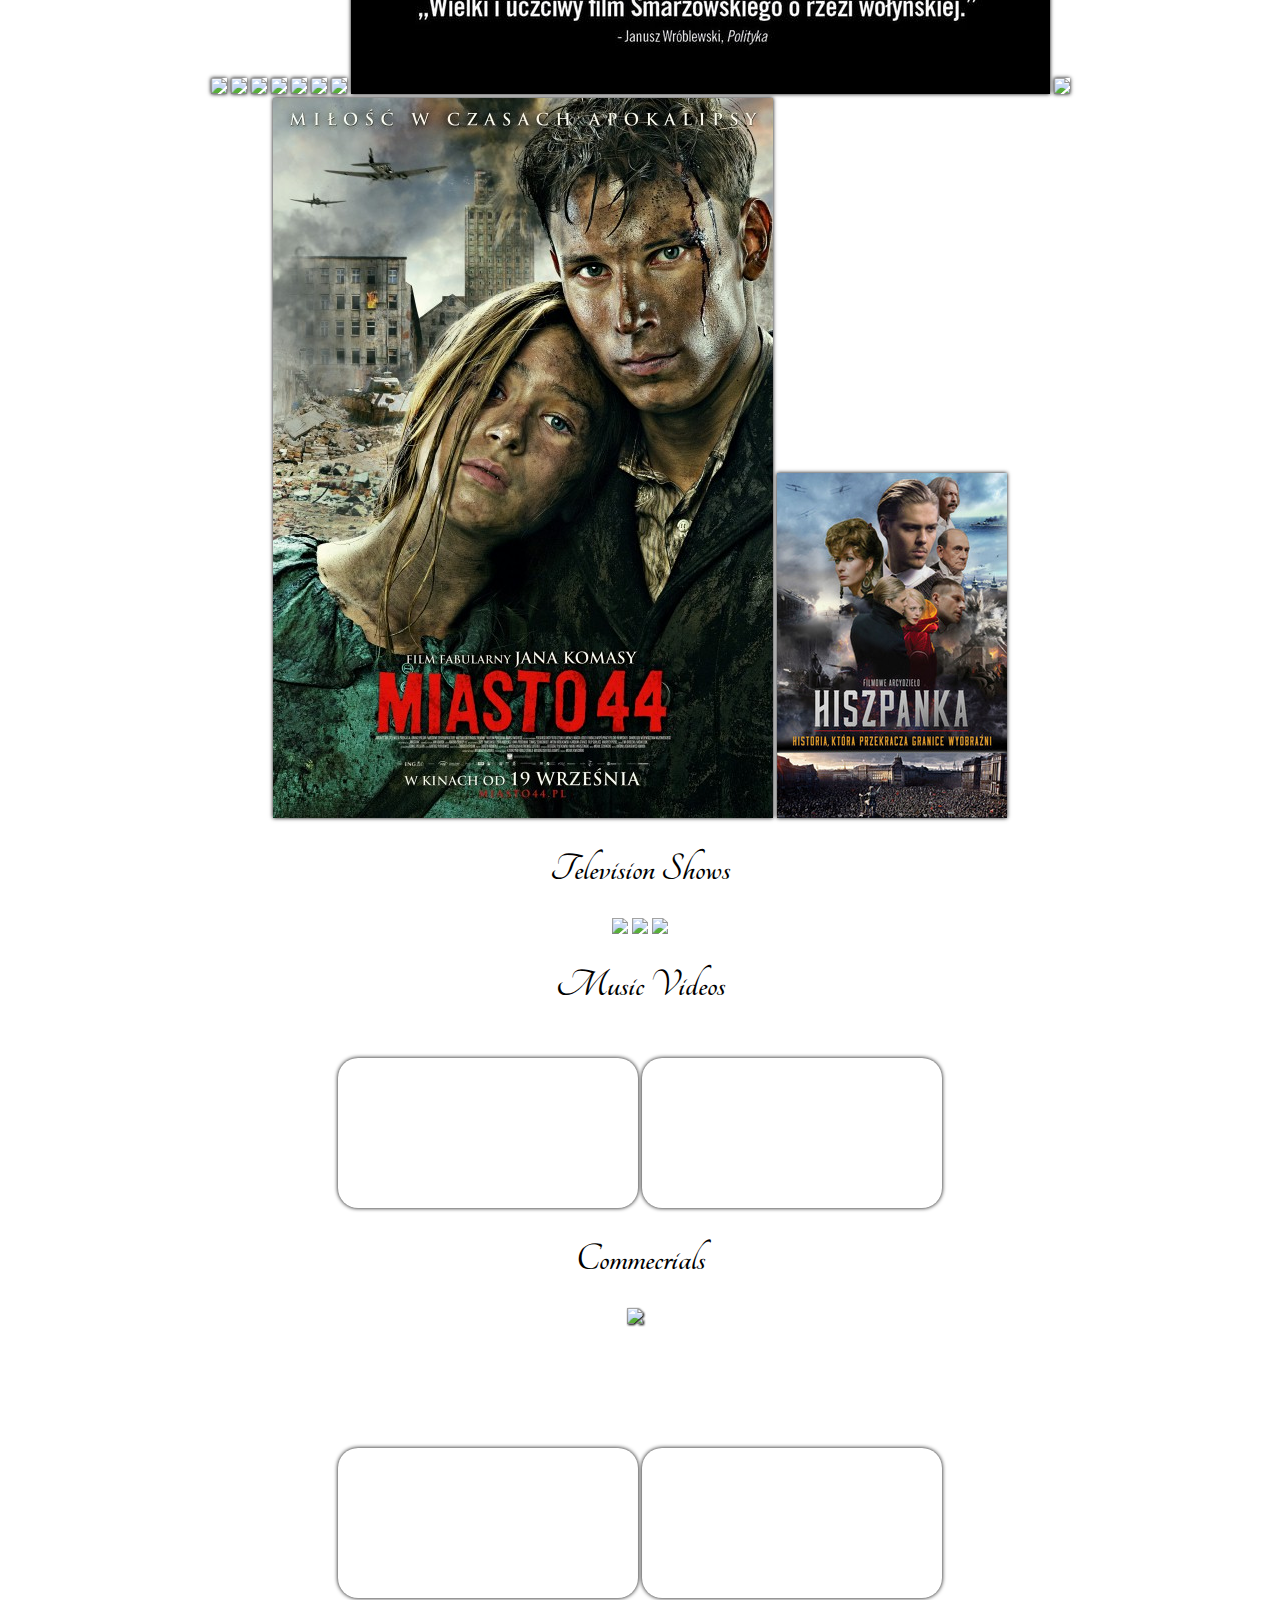
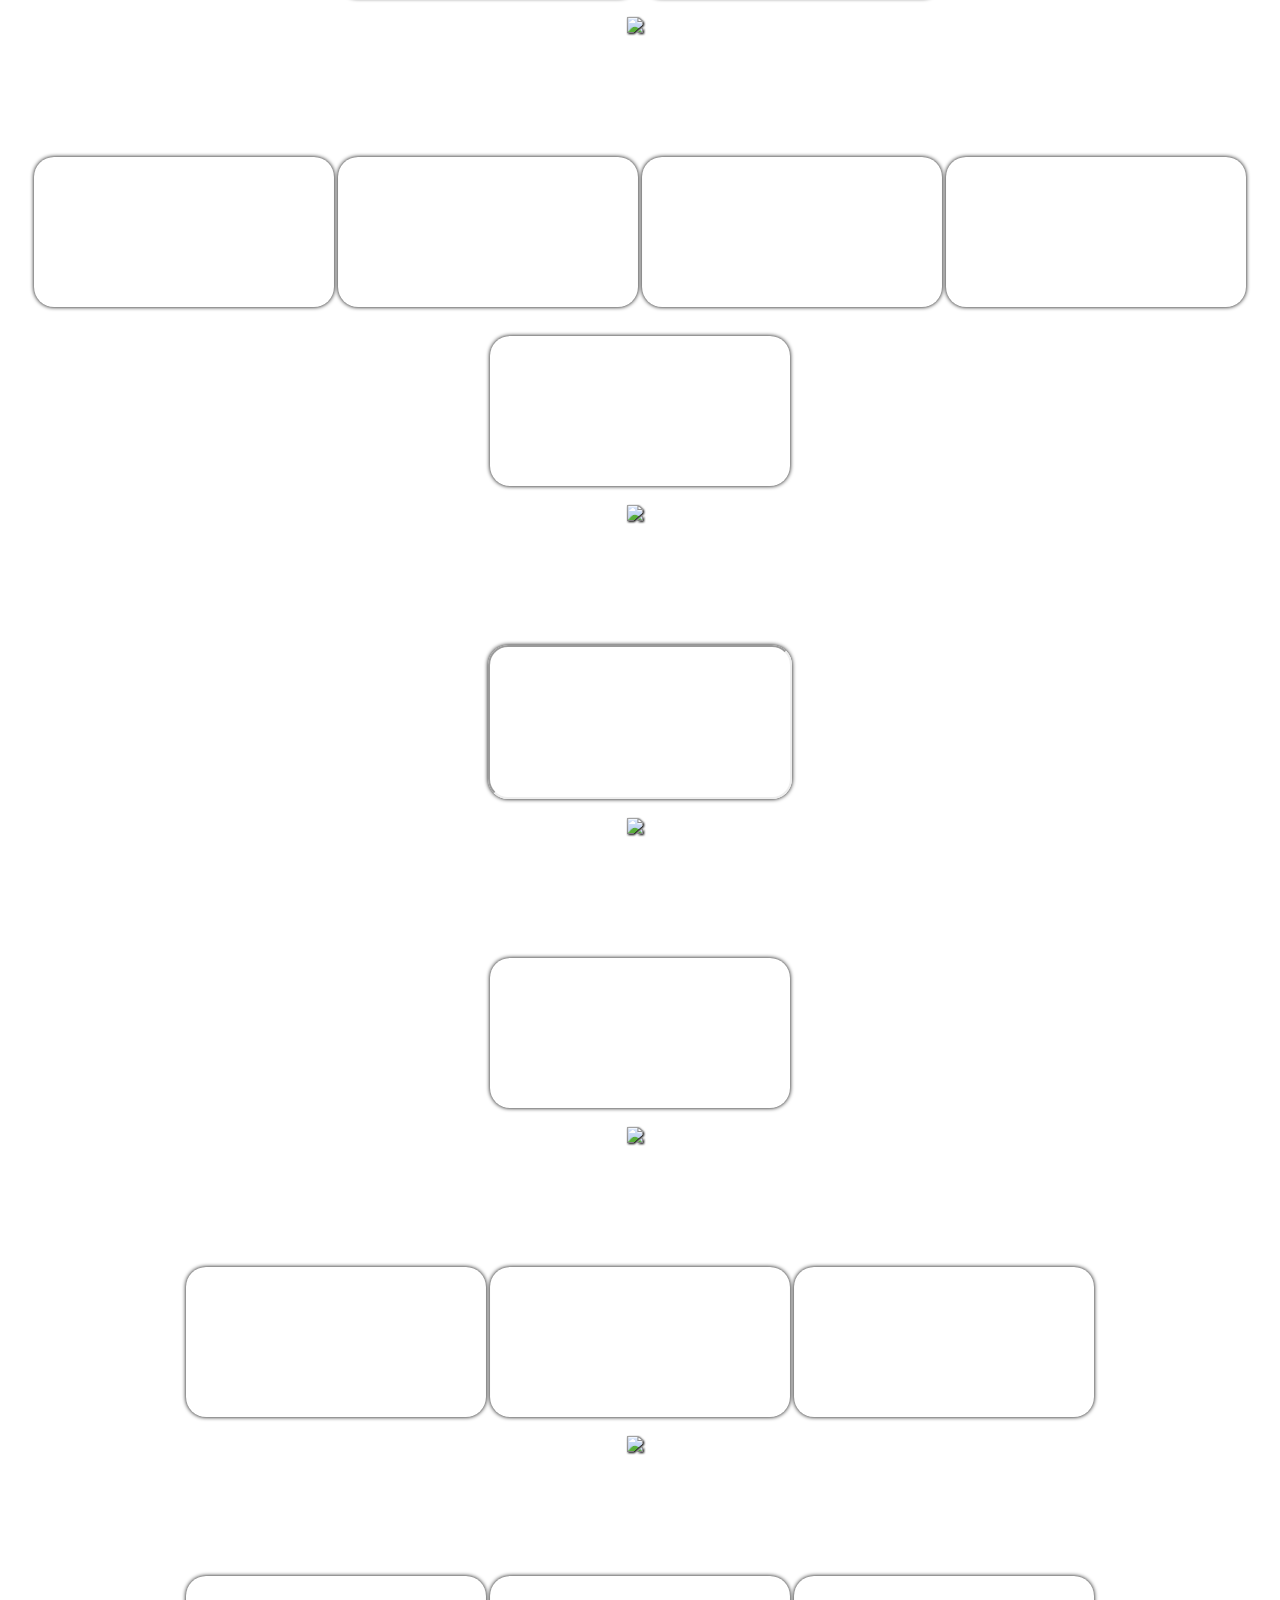
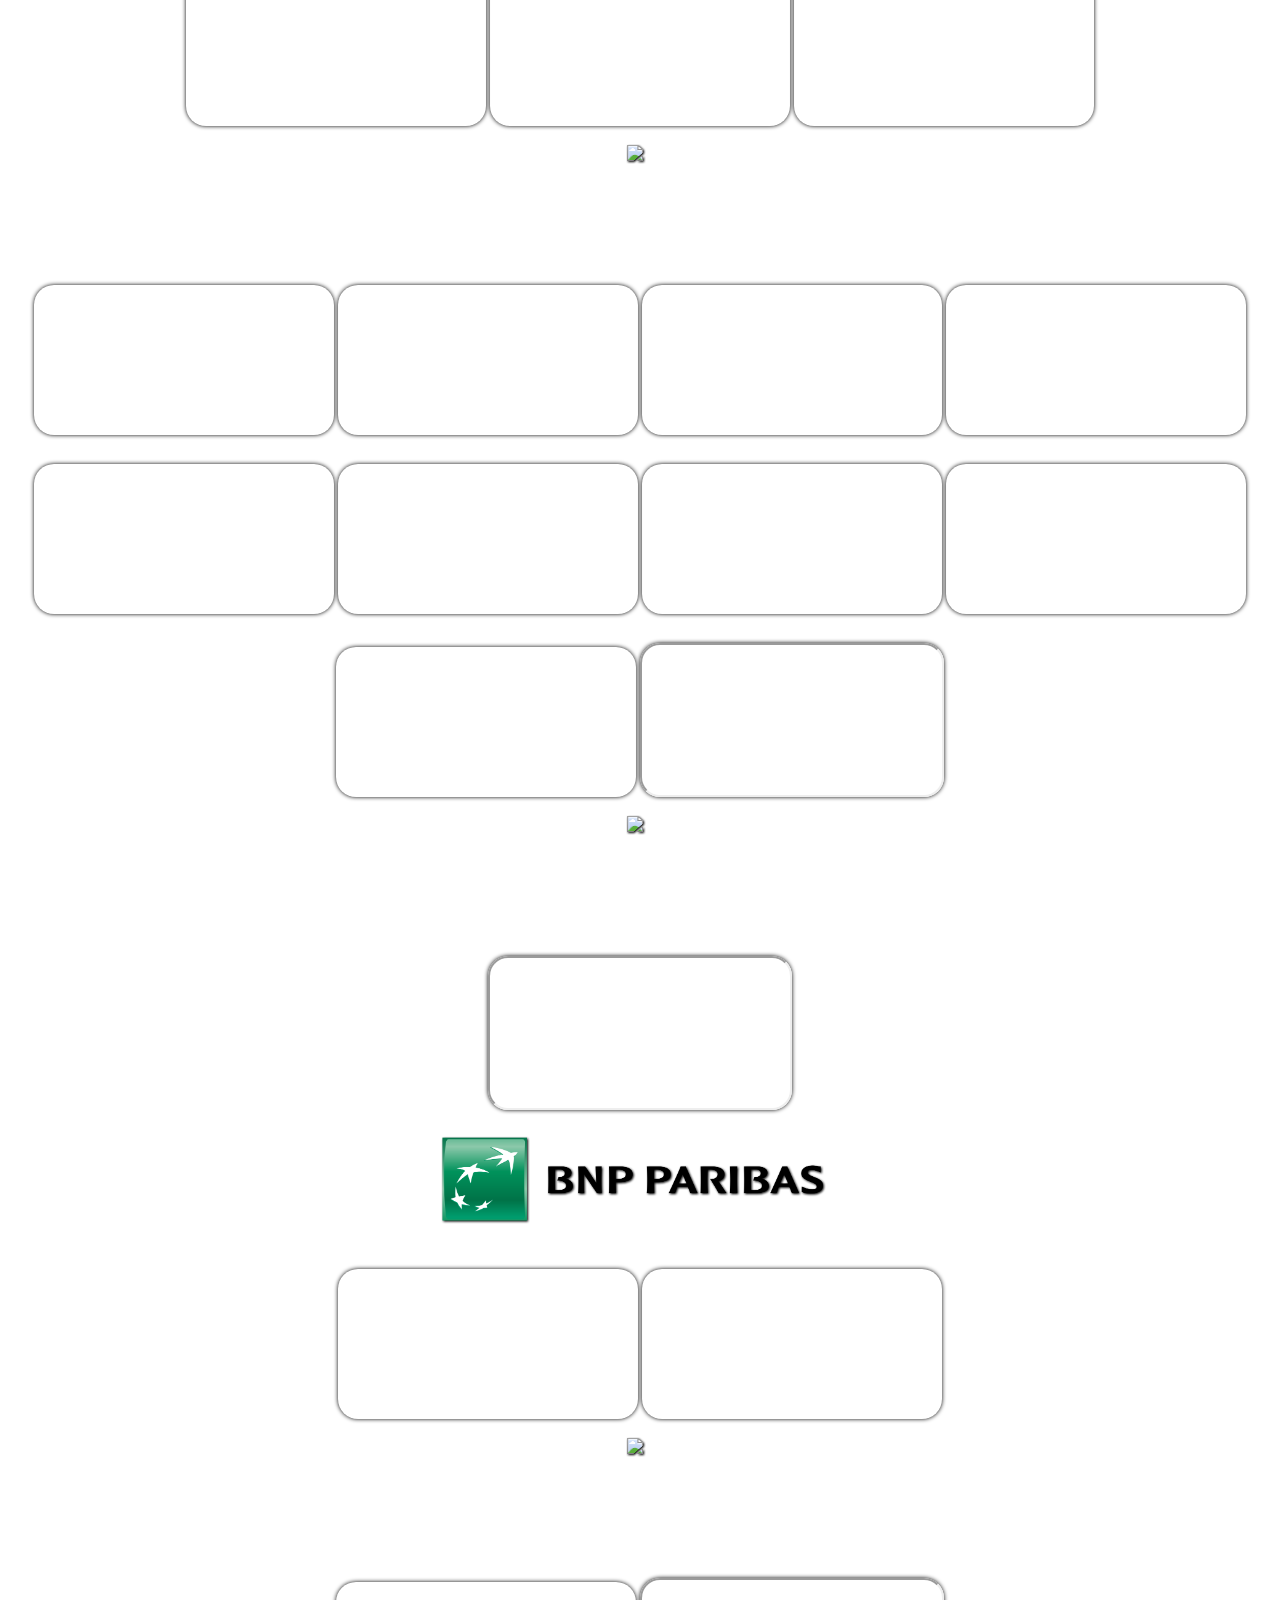
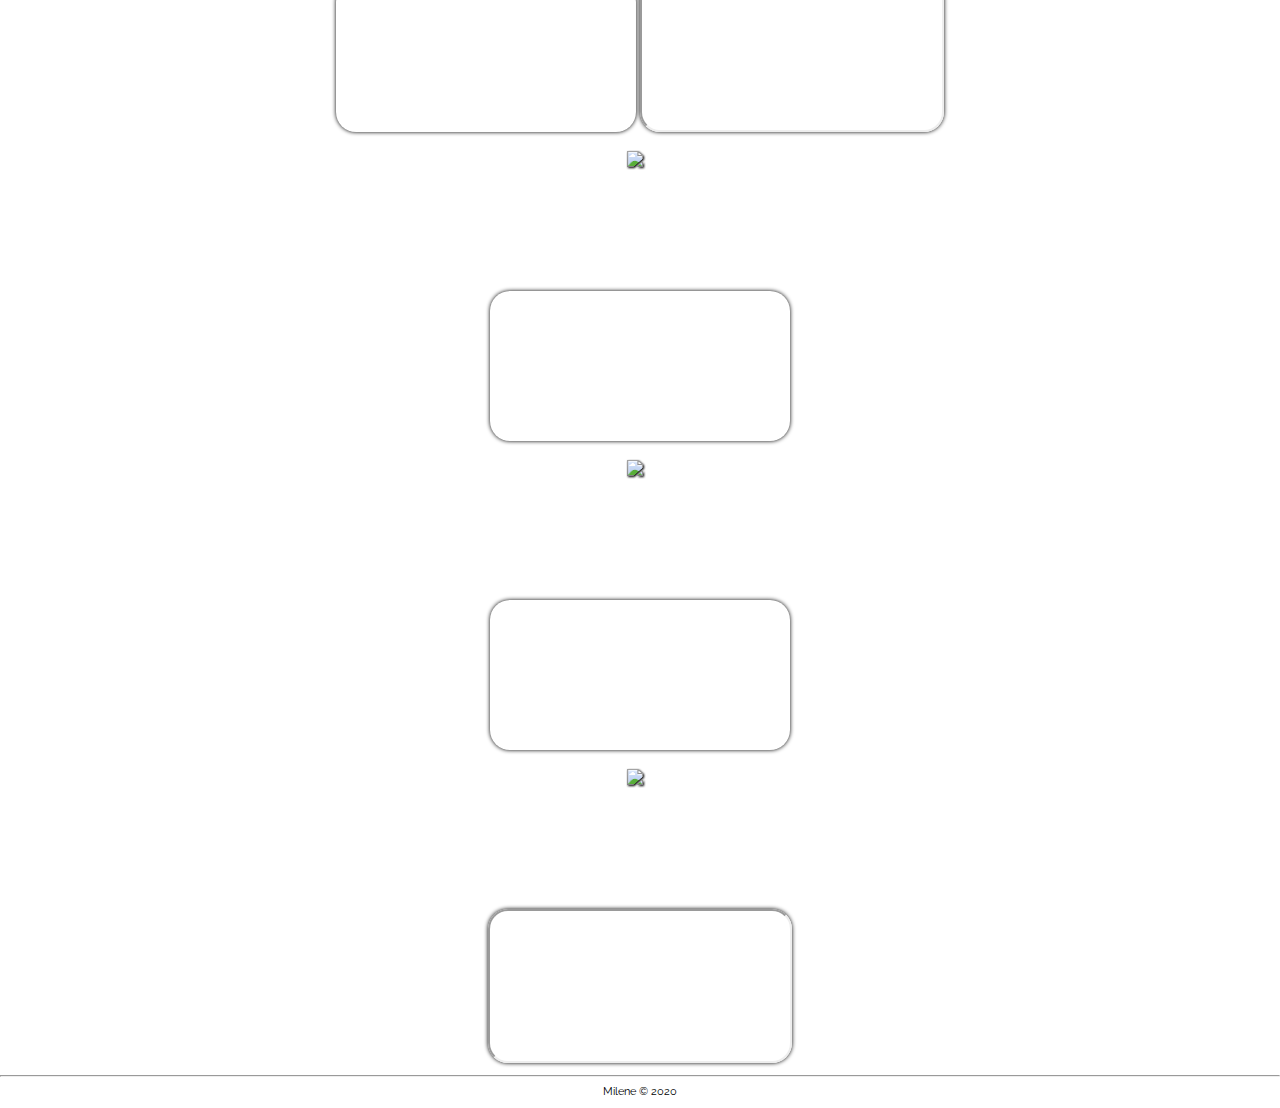
==== commit 483eba64: "Add files via upload" ====
--- a/index.html
+++ b/index.html
@@ -1,151 +1,316 @@
-<!DOCTYPE html> 
-<html>
- <head> 
-    <title>Milene</title> 
-    <script type="text/javascript "></script>
-    <script src="jquery.js"></script> 
-     
-    
-    <link rel="stylesheet" type="text/css" href="index.css"> 
-
-
-  <div class="socialcontainer">
-    <div class="socialitem">
-        <a target="_blank" href="https://www.facebook.com/milena.jaroszek">
-        <img src="images/face2.png">
-        </a>
-    </div>
-    <div class="socialitem">
-        <a target="_blank" href="https://www.instagram.com/milenajaroszek/">
-        <img  src="images/insta.png">
-        </a>
-    </div>
-    <div class="socialitem">
-        <a target="_blank" href="https://pl.pinterest.com/jarmilena/">
-        <img src="images/pinterest.png">
-        </a>
-    </div>
- </div> 
-    <div id="logo">
-        <img src="images/milene.png" draggable="false">
-    </div>
-
-</head> 
-<nav>
-    <div class="menu">
-        <ul>
-            <hr>
-            <li><a href="#filmy">Filmy</a></li>
-            <li><a href="insta/index.html">timeline</a></li>
-            <li><a href="#reklam">Reklamy</a></li>
-            <li><a href="#kontakt">Kontakt</a></li>
-                <hr>
-        </ul>
-    </div>
-</nav>
-	
-<body>
-     <div id="siemacontainer">
-	 <link rel="stylesheet" href="siema.css">
-  <div class="siema">
-  <div><img src="images/karbala2.jpg" alt="Siema image" /></div>
-  <div><img src="images/hiszpanka.jpg" alt="Siema image" /></div>
-  <div><img src="images/miasto44.jpg" alt="Siema image" /></div>
-  <div><img src="images/hiszpanka.jpg" alt="Siema image" /></div>
-  <div><img src="images/miasto44.jpg" alt="Siema image" /></div>
-  <div><img src="images/miasto44.jpg" alt="Siema image" /></div>
-  <div><img src="images/miasto44.jpg" alt="Siema image" /></div>
-  <div><img src="images/miasto44.jpg" alt="Siema image" /></div>
-</div>
-
-<a href="#" class="prev">&#8249;</a>
-<a href="#" class="next">&#8250;</a>
-  <script src='https://pawelgrzybek.com/siema/assets/siema.min.js'></script>
-
-  
-
-    <script  src="siema.js"></script>
-
-
-
- </div>
-	
-    <div id="filmy">
-        <h1>Filmy</h1>
-        <div class="imgcontainer">
-            <a target="_blank" href=""><img src="images/karbala.jpg" /></a>
-            <p id="filmtext">Karbala</p> 
-        </div>
-        <div class="imgcontainer">
-            <a target="_blank" href=""> <img src="images/miasto44.jpg" /></a> 
-           <p id="filmtext">Miasto 44</p> 
-        </div>
-        <div class="imgcontainer">
-           <a target="_blank" href=""> <img src="images/wolyn.jpg" /></a>
-           <p id="filmtext">Wołyń</p>
-        </div>
-         <div class="imgcontainer">
-           <a target="_blank" href=""> <img src="images/hiszpanka.jpg" /></a>
-           <p id="filmtext">Hiszpanka</p>
-        </div>
-                <div class="imgcontainer">
-           <a target="_blank" href=""> <img src="http://1.fwcdn.pl/po/57/60/795760/7819757.3.jpg" /></a>
-           <p id="filmtext">DJ</p>
-        </div>
-        <div class="imgcontainer">
-           <a target="_blank" href=""> <img src="http://1.fwcdn.pl/po/56/72/775672/7774016.3.jpg" /></a>
-           <p id="filmtext">Polandja</p>
-        </div>
-        <div class="imgcontainer">
-           <a  target="_blank" href=""> <img src="http://1.fwcdn.pl/po/17/95/491795/7486407.3.jpg" /></a>
-           <p id="filmtext">Felix Net i Nika</p>
-        </div>
-                <div class="imgcontainer">
-           <a  target="_blank" href=""> <img src="http://1.fwcdn.pl/po/13/13/491313/7325834.3.jpg" /></a>
-           <p id="filmtext">Felix Net i Nika</p>
-        </div>
-        
-    </div>
-    <hr>
-    <div id="reklam">
-        <h1>Reklamy</h1>
-         <div class="logotype">
-             <img src="images/bnp.png">
-         </div>
-        <iframe width="650" height="315" src="https://www.youtube.com/embed/nti91npBZpA?rel=0&amp;controls=0&amp;showinfo=0" frameborder="0" encrypted-media></iframe>
-         <div class="logotype">
-         <img src="images/tyskie.png">
-         </div>
-        <iframe width="650" height="315" src="https://www.youtube.com/embed/l8mZ-jB-pZc?rel=0&amp;controls=0&amp;showinfo=0" frameborder="0"></iframe>
-        <iframe width="650" height="315" src="https://www.youtube.com/embed/c8OJV0mMwhs?rel=0&amp;controls=0&amp;showinfo=0" frameborder="0"></iframe>
-       <iframe width="650" height="315" src="https://www.youtube.com/embed/iOgbYmrf2Bk?rel=0&amp;controls=0&amp;showinfo=0" frameborder="0"></iframe>
-        <div class="logotype"><img src="https://upload.wikimedia.org/wikipedia/commons/thumb/c/c8/Orange_logo.svg/2000px-Orange_logo.svg.png"></div>
-        <iframe width="650" height="315" src="https://www.youtube.com/embed/uXFZ4NRP_jc?rel=0&amp;controls=0&amp;showinfo=0" frameborder="0"></iframe>
-          <h2>Majonez Kielecki</h2>
-        <iframe width="650" height="315" src="https://www.youtube.com/embed/5gEkSjyfToo?rel=0&amp;controls=0&amp;showinfo=0" frameborder="0"></iframe>
-    </div>
-</body>
-    <footer>
-        <hr>
-    <div id="kontakt">
-        <div class="kontaktcontainer">
-      <iframe src="https://www.google.com/maps/embed?pb=!1m18!1m12!1m3!1d2442.135139489128!2d21.034381251240003!3d52.259090979666404!2m3!1f0!2f0!3f0!3m2!1i1024!2i768!4f13.1!3m3!1m2!1s0x471ecc3eeb7508e1%3A0x4133e04aaeba8a07!2s11+Listopada+22%2C+Warszawa!5e0!3m2!1spl!2spl!4v1516630645810" width="300" height="225" frameborder="0" style="border:0" allowfullscreen></iframe>
-      </div>
-       <div class="kontaktcontainer">
-        <div class="stampfiller">
-         <div class="kontaktdata">
-             <h4>Milena Jaroszek</h4>
-        <h4>ul.11 Listopada 22/8</h4>
-          <h4>03-934 Warszawa</h4>
-          <h4> +48 697120641</h4>
-          <h4>milena.jaroszek@gmail.com</h4>
-            </div>
-         </div>
-      </div>
-    </div>
-        <hr>
-        <div id="footeray">
-           Milene &copy; 2018
-        </div>
-    </footer>
+<!DOCTYPE html> 
+<html lang =pl>
+    <head>
+    <meta charset="utf-8">
+    <meta http-equiv="x-ua-compatible" content="ie=edge">
+    <meta name="viewport" content="width=device-width, initial-scale=1">
+     
+    <title>Milen</title> 
+     
+    <link rel="stylesheet" href="index.css" />
+    <script src="https://ajax.googleapis.com/ajax/libs/jquery/3.4.1/jquery.min.js"></script>
+    
+</head>
+
+<body> 
+    
+    <div id="BodyX">
+        
+          <div id="socialcontainer" class="socialcontainer">
+    <div class="socialitem">
+        <a target="_blank" href="https://www.facebook.com/milena.jaroszek">
+        <img src="images/face2.png">
+        </a>
+    </div>
+    <div class="socialitem">
+        <a target="_blank" href="https://www.instagram.com/milenajaroszek/">
+        <img  src="images/insta.png">
+        </a>
+    </div>
+    <div class="socialitem">
+        <a target="_blank" href="https://pl.pinterest.com/jarmilena/">
+        <img src="images/pinterest.png">
+        </a>
+    </div>
+	     <div class="socialitem">
+        <a target="_blank" href="http://www.imdb.com/name/nm7414887/?ref_=fn_al_nm_1">
+        <img src="https://vignette.wikia.nocookie.net/mixedmartialarts/images/c/c4/IMDb_logo.png/revision/latest?cb=20100313150139">
+        </a>
+    </div>
+ </div> 
+     
+    <div id="logo">
+        <img src="images/MilenLOGO11.png" draggable="false">
+    </div>
+     <div id="underlogo">
+       <h4>Costume Design</h4>
+     </div>
+	    <div id="switcher">
+      <label class="switch">
+      <input type="checkbox" id="myCheck">
+      <span class="slider round"></span>
+     </label>
+    </div>
+
+<nav>
+	<div class="barcontainer">
+		 <div class="bar1"></div>
+		 <div class="bar2"></div>
+		 <div class="bar3"></div>
+	 </div>
+	 <div class="dropbar">
+	 
+	 </div>
+    <div class="menu">
+        <ul>
+            <li><a id="bfilmy">Films</a></li>
+            <li><a id="breklam">Commercials</a></li>
+		    <li><a id="bseriale" >TV</a></li>
+		    <li><a id="bteledyski">Music Videos</a></li>
+            <li><a id="kontakt">Contact</a></li> 
+        </ul>
+    </div>
+</nav>
+	
+	 <div id=aboutme>
+	   <h1 id=h1profile>Contact</h1>
+		 <img id="profileimg" src="images/profile.jpg">
+		 
+		 		   
+
+ <div class="tooltip">
+	 <input type="text" value="Milena Jaroszek 
+ul.11 Listopada 22/8 
+03-436 Warszawa 
++48 697120641 
+milena.jaroszek@gmail.com" id="myInput">
+<img id="clipboard" onclick="myFunction()" onmouseout="outFunc()" src="https://cdn3.iconfinder.com/data/icons/logistics-delivery-set-1/512/8-512.png">
+  <span class="tooltiptext" id="myTooltip">Copy to clipboard</span>
+  
+</div>
+	   <div class="kontaktdata">
+		  
+             <h4>Milena Jaroszek</h4>
+        <h4>ul.11 Listopada 22/8</h4>
+          <h4>03-436 Warszawa</h4>
+          <a href="tel:+48697120641"></a><h4 id="phonenumber"> +48 697120641</h4>
+          <a href="mailto:milena.jaroszek@gmail.com" target="_top"><h4 class = "mail">milena.jaroszek@gmail.com</h4></a>
+
+		   
+		   <a target="_blank" href="http://www.filmpolski.pl/fp/index.php?osoba=1168520">
+		   <img id="filmpolskimg" src="http://www.filmpolski.pl/fp/img1/logo-oryginal.png">
+		   </a>
+		  
+		 <div class="socialcontainer2">
+    <div class="socialitem">
+        <a target="_blank" href="https://www.facebook.com/milena.jaroszek">
+        <img src="images/face2.png">
+        </a>
+    </div>
+    <div class="socialitem">
+        <a target="_blank" href="https://www.instagram.com/milenajaroszek/">
+        <img  src="images/insta.png">
+        </a>
+    </div>
+    <div class="socialitem">
+        <a target="_blank" href="https://pl.pinterest.com/jarmilena/">
+        <img src="images/pinterest.png">
+        </a>
+    </div>
+	     <div class="socialitem">
+        <a target="_blank" href="http://www.imdb.com/name/nm7414887/?ref_=fn_al_nm_1">
+        <img src="https://vignette.wikia.nocookie.net/mixedmartialarts/images/c/c4/IMDb_logo.png/revision/latest?cb=20100313150139">
+        </a>
+    </div>
+ </div> 
+	
+	</div>
+		
+</div>
+	
+
+ 
+    
+    
+
+	
+    <div id="filmy">
+        <h1>Films</h1>
+        
+
+        
+        
+<div class="cimgo">
+    
+    <img id="Legiony" class ="imgo" src="https://fwcdn.pl/nph/867323/2019/20886_1.7.jpg">
+    <img id="Kler" class="imgo" src="https://0.allegroimg.com/s1024/0c74ba/23d8bd49461ca50132b7e18addb0" >
+    <img id="Miss" class="imgo" src="https://storage.sbg.cloud.ovh.net/v1/AUTH_eeec4919b61b4afaaa8c90ce214950e7/cdn/projekty/201606/6d1fb4654cb58ee818f9f8a3aa928fe1.jpg" >
+    <img id="Polandja" class="imgo" src="https://fwcdn.pl/fpo/56/72/775672/7774016.3.jpg" >
+    <img id="Faustus" class="imgo" src="http://film.org.pl/wp-content/uploads/2014/08/film.org.pl_film.org_.pl_faustus-1.jpg" >
+    <img id="BedzieLepiej" class="imgo" src="images/bedzie%20lepiej.png" >
+    <img id="Duszno" class="imgo" src="images/duszno.jpg" >
+    <img id="Wolyn" class="imgo" src="images/wolyn.jpg" >
+    <img id="Karbala" class="imgo" src="https://fwcdn.pl/fpo/22/74/672274/7695948.3.jpg">
+    <img id="Miasto" class="imgo" src="images/miasto44.jpg">
+    <img id="Hiszpanka" class="imgo" src="images/hiszpanka.jpg">
+</div>
+
+        
+</div>
+
+	
+	<div id="seriale">
+		<h1>Television Shows</h1>
+		<div class="cimgo">
+		<img id="Dezerter" class="imgo" src="https://fwcdn.pl/fpo/03/02/850302/7923616.3.jpg">
+		<img id="SamaSlodycz" class="imgo" src="https://fwcdn.pl/fpo/36/69/703669/7596362.3.jpg">
+		<img id="DzwonyWojny" class="imgo" src="https://fwcdn.pl/fpo/02/90/710290/7653372.3.jpg">
+	</div>
+</div>
+	
+	
+	<div id="teledyski">
+		<h1>Music Videos</h1>
+		<iframe class="yt" src="https://www.youtube.com/embed/Vx5YD2ZaMVg?rel=0&amp;controls=1&amp;showinfo=1" frameborder="0" allowfullscreen modestbranding></iframe>
+		
+		<iframe class="yt" src="https://www.youtube.com/embed/XiRlm8wCPOM?rel=0&amp;controls=1&amp;showinfo=1" frameborder="0" allowfullscreen modestbranding></iframe>
+		
+	</div>
+	
+	
+
+    <div id="reklam">
+       
+        <h1>Commecrials</h1>
+        
+        <div class="logotype" id="InPost">
+            
+             <img src="https://focusbydgoszcz.pl/assets/webp-express/webp-images/doc-root/assets/uploads/2019/09/inpost.png.webp">
+         </div>
+         <iframe class="yt" src="https://www.youtube.com/embed/hs449W2eTU8?rel=0&amp;controls=1&amp;showinfo=1" frameborder="0" allowfullscreen modestbranding>
+        </iframe> 
+        <iframe class="yt" src="https://www.youtube.com/embed/XXas6Zfag4w?rel=0&amp;controls=1&amp;showinfo=1" frameborder="0" allowfullscreen modestbranding>
+        </iframe> 
+        
+        
+        
+        <div class="logotype" id="mBank">
+            
+             <img src="https://www.wolapark.pl/-/media/images/b2c/poland/shared/shop-logo/pl_logo_mbank.ashx?h=433&iar=0&mw=650&w=650&hash=197566468B4A671AB22E19FC648B26F4">
+         </div>
+         <iframe class="yt" src="https://www.youtube.com/embed/q7OmhhfidE8?rel=0&amp;controls=1&amp;showinfo=1" frameborder="0" allowfullscreen modestbranding>
+        </iframe> 
+        <iframe class="yt" src="https://www.youtube.com/embed/8U5_EFE5kZg?rel=0&amp;controls=1&amp;showinfo=1" frameborder="0" allowfullscreen modestbranding>
+        </iframe> 
+        <iframe class="yt" src="https://www.youtube.com/embed/xyYeU8JvkVw?rel=0&amp;controls=1&amp;showinfo=1" frameborder="0" allowfullscreen modestbranding>
+        </iframe> 
+         <iframe class="yt" src="https://www.youtube.com/embed/Qc0_ALQUPlk?rel=0&amp;controls=1&amp;showinfo=1" frameborder="0" allowfullscreen modestbranding>
+        </iframe> 
+        <iframe class="yt" src="https://www.youtube.com/embed/VGQAfqXsQxA?rel=0&amp;controls=1&amp;showinfo=1" frameborder="0" allowfullscreen modestbranding>
+        </iframe> 
+        
+        
+        <div class="logotype" id="Coccolino">
+            
+         <img src="https://www.coccolino.pl/sk-eu/content/dam/brands/coccolino/pl/pl/COCCOLINO-LOGO.png.rendition.767.767.png">
+         </div>
+        <iframe class="vimeo" src="https://player.vimeo.com/video/490876931?title=1&byline=1&portrait=1" allowfullscreen modestbranding></iframe>
+        
+        
+        <div class="logotype" id="Fundacja">
+            
+         <img src="https://yt3.ggpht.com/ytc/AAUvwnhbVXocZNZMWN5txQDx6DIG0oF1qlnxrDvhwGAZwQ=s88-c-k-c0x00ffffff-no-rj"> </div>
+         <iframe class="yt" src=" https://www.youtube.com/embed/reBzTX6UO5E?rel=0&amp;controls=1&amp;showinfo=1" frameborder="0" allowfullscreen modestbranding> </iframe> 
+         
+         
+        <div class="logotype" id="Fabryka">
+            
+         <img src="https://static.wirtualnemedia.pl/media/top/fabrykakomunikacjispolecznej-logo.png">
+         </div>
+           <iframe class="yt" src=" https://www.youtube.com/embed/D4HRcckQZto?rel=0&amp;controls=1&amp;showinfo=1" frameborder="0" allowfullscreen modestbranding> </iframe> 
+         <iframe class="yt" src=" https://www.youtube.com/embed/jy5gB11olKU?rel=0&amp;controls=1&amp;showinfo=1" frameborder="0" allowfullscreen modestbranding> </iframe> 
+         <iframe class="yt" src=" https://www.youtube.com/embed/n2TEeijZFF8?rel=0&amp;controls=1&amp;showinfo=1" frameborder="0" allowfullscreen modestbranding> </iframe> 
+        
+        
+        
+        <div class="logotype" id="Herbapol">
+            
+         <img src="https://www.herbapol.com.pl/wp-content/uploads/2014/06/logo.png">
+         </div>
+          <iframe class="yt" src=" https://www.youtube.com/embed/nJBzVHnvpQo?rel=0&amp;controls=1&amp;showinfo=1" frameborder="0" allowfullscreen modestbranding> </iframe> 
+         <iframe class="yt" src=" https://www.youtube.com/embed/dMF_O4crQps?rel=0&amp;controls=1&amp;showinfo=1" frameborder="0" allowfullscreen modestbranding> </iframe> 
+         <iframe class="yt" src=" https://www.youtube.com/embed/H2R62QPqSIM?rel=0&amp;controls=1&amp;showinfo=1" frameborder="0" allowfullscreen modestbranding> </iframe> 
+         
+
+
+      <div class="logotype" id="Tyskie">
+         <img src="https://www.wodnypark.tychy.pl/files/partnerzy/tyskie-znaki-Artboard_m.png">
+         </div>
+         <iframe class="yt" src=" https://www.youtube.com/embed/3xGLsI_0gaQ?rel=0&amp;controls=1&amp;showinfo=1" frameborder="0" allowfullscreen modestbranding> </iframe> 
+         <iframe class="yt" src=" https://www.youtube.com/embed/vuKqBmqd8fo?rel=0&amp;controls=1&amp;showinfo=1" frameborder="0" allowfullscreen modestbranding> </iframe> 
+         <iframe class="yt" src=" https://www.youtube.com/embed/_VyLj5usx5s?rel=0&amp;controls=1&amp;showinfo=1" frameborder="0" allowfullscreen modestbranding> </iframe> 
+         <iframe class="yt" src=" https://www.youtube.com/embed/rkQTK6EDdYs?rel=0&amp;controls=1&amp;showinfo=1" frameborder="0" allowfullscreen modestbranding> </iframe> 
+         <iframe class="yt" src=" https://www.youtube.com/embed/jPqmxS_nykc?rel=0&amp;controls=1&amp;showinfo=1" frameborder="0" allowfullscreen modestbranding> </iframe> 
+         <iframe class="yt" src=" https://www.youtube.com/embed/UUyToa3mFfQ?rel=0&amp;controls=1&amp;showinfo=1" frameborder="0" allowfullscreen modestbranding> </iframe> 
+          <iframe class="yt" src=" https://www.youtube.com/embed/UQPnc3e8Ysk?rel=0&amp;controls=1&amp;showinfo=1" frameborder="0" allowfullscreen modestbranding> </iframe> 
+          <iframe class="yt" src="https://www.youtube.com/embed/HmOlsApBvvM?rel=0&amp;controls=1&amp;showinfo=1" frameborder="0" allowfullscreen modestbranding></iframe>
+       <iframe class="vimeo" src="https://player.vimeo.com/video/212890012?title=1&byline=1&portrait=1" frameborder="0" webkitallowfullscreen mozallowfullscreen allowfullscreen></iframe>
+	    <iframe class="vimeo" src="https://player.vimeo.com/video/388983811?title=1&byline=1&portrait=1" allowfullscreen modestbranding></iframe>
+
+        
+       
+        <div class="logotype" id="BP">
+            
+         <img src="https://i2.wp.com/www.thedaily-ng.com/wp-content/uploads/2016/05/bp_logo.gif?zoom=2.625&resize=410%2C205&ssl=1">
+         </div>
+        <iframe class="vimeo" src="https://player.vimeo.com/video/283946294?title=1&byline=1&portrait=1"  allowfullscreen modestbranding></iframe>
+        
+      
+        
+         <div class="logotype" id="BNP">
+             <img src="images/bnp.png">
+         </div>
+        <iframe class="yt" src="https://www.youtube.com/embed/nti91npBZpA?rel=0&amp;controls=1&amp;showinfo=1" frameborder="0" allowfullscreen modestbranding>
+        </iframe>
+	    <iframe  class="yt" src="https://www.youtube.com/embed/o1TRx3uO18Q?rel=0&amp;controls=1&amp;showinfo=1" frameborder="0" allowfullscreen modestbranding></iframe>
+	    
+	    
+       
+	    <div class="logotype" id="Kozel">
+		   <img src="http://horapa.pl/wp-content/uploads/2017/05/logo.png">
+	    </div>
+	    <iframe class="yt" src="https://www.youtube.com/embed/ILl8P0CI7EI?rel=0&amp;controls=1&amp;showinfo=1" frameborder="0" allowfullscreen modestbranding></iframe>
+	    <iframe class="vimeo" src="https://player.vimeo.com/video/229837802?title=1&byline=1&portrait=1" allowfullscreen modestbranding></iframe>
+	    
+	    
+	    
+	    <div class="logotype" id="Spolem">
+	        <img src="https://www.wspspolem.com.pl/wspassets/themes/wsp-theme/img/wsp-spolem-kielce-logo.png"></div>
+        <iframe class="yt" src="https://www.youtube.com/embed/5gEkSjyfToo?rel=0&amp;controls=2&amp;showinfo=1" frameborder="0" allowfullscreen modestbranding></iframe>
+        
+        
+        
+        <div class="logotype" id="Orange">
+            <img src="https://upload.wikimedia.org/wikipedia/commons/thumb/c/c8/Orange_logo.svg/2000px-Orange_logo.svg.png"></div>
+        <iframe class="yt"  src="https://www.youtube.com/embed/uXFZ4NRP_jc?rel=0&amp;controls=1&amp;showinfo=1" frameborder="0" allowfullscreen modestbranding></iframe>
+	  
+	    
+         
+	    <div class="logotype" id="AXA">
+		   <img src="http://logok.org/wp-content/uploads/2014/09/AXA_logo-880x660.png">
+	    </div>
+	 <iframe class="vimeo" src="https://player.vimeo.com/video/253397097?title=1&byline=1&portrait=1"  allowfullscreen modestbranding></iframe>
+    </div>
+
+
+    <script src="index.js"></script>
+</div>
+</body>
+    <footer>
+ 
+        <hr>
+        <div id="footeray">
+           Milene &copy; 2020
+        </div>
+    </footer>
 </html>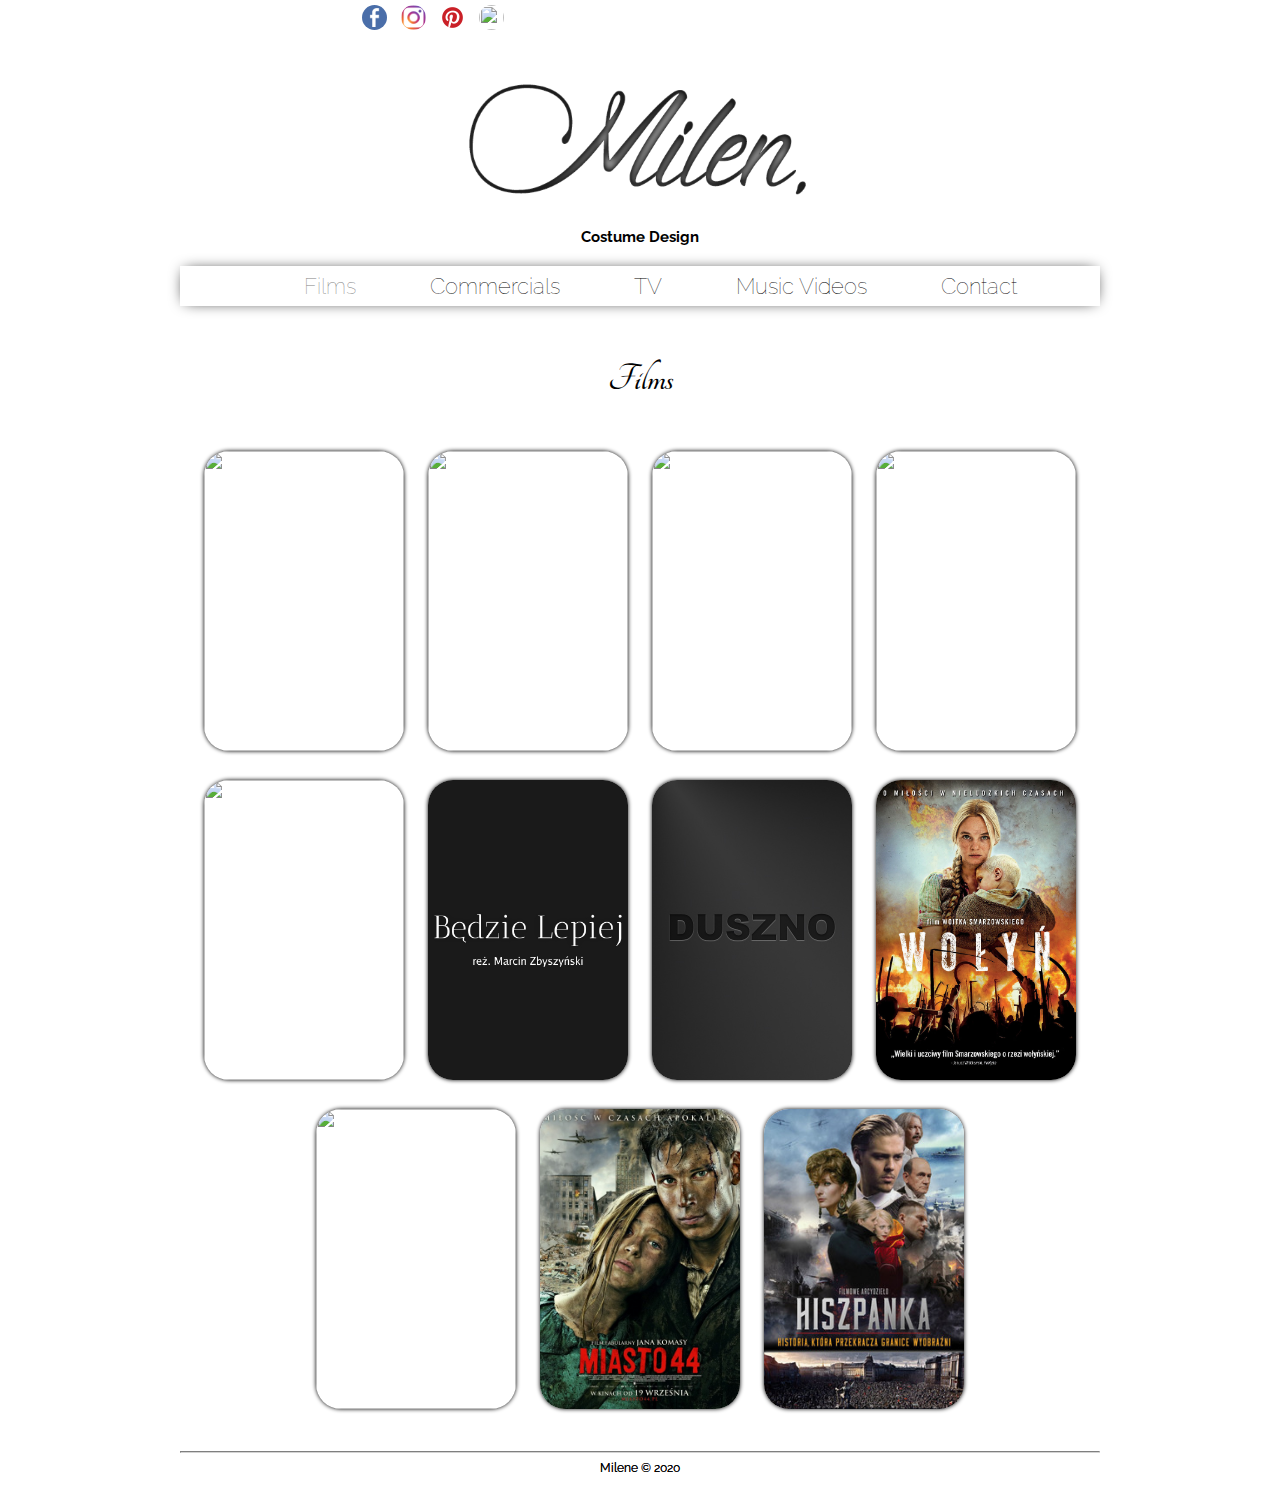
==== commit d36ee8a8: "1.1" ====
--- a/index.html
+++ b/index.html
@@ -147,7 +147,7 @@
     <img id="Miss" class="imgo" src="https://storage.sbg.cloud.ovh.net/v1/AUTH_eeec4919b61b4afaaa8c90ce214950e7/cdn/projekty/201606/6d1fb4654cb58ee818f9f8a3aa928fe1.jpg" >
     <img id="Polandja" class="imgo" src="https://fwcdn.pl/fpo/56/72/775672/7774016.3.jpg" >
     <img id="Faustus" class="imgo" src="http://film.org.pl/wp-content/uploads/2014/08/film.org.pl_film.org_.pl_faustus-1.jpg" >
-    <img id="BedzieLepiej" class="imgo" src="images/bedzie%20lepiej.png" >
+    <img id="BedzieLepiej" class="imgo" src="images/BedzieLepiej.jpg" >
     <img id="Duszno" class="imgo" src="images/duszno.jpg" >
     <img id="Wolyn" class="imgo" src="images/wolyn.jpg" >
     <img id="Karbala" class="imgo" src="https://fwcdn.pl/fpo/22/74/672274/7695948.3.jpg">
--- a/index.css
+++ b/index.css
@@ -1,86 +1,493 @@
 @import url("https://fonts.googleapis.com/css?family=Oswald:bold|Tangerine|Raleway:300|Inconsolata");
 
-
-      /*social*/
+@font-face{
+  font-family: "HNL";
+  src: url("HelveticaNeueLight.ttf");
+}
+
+@font-face{
+  font-family: "HNUL";
+  src: url("HelveticaNeueUltraLight.ttf");
+}
+
+
+#BodyX{
+     
+ 
+}
+
+
+  #ModalContainer{
+      background-color: rgba(255,255,255, 1);
+      height:72%;
+      width:85%;
+      z-index:2;
+      display:none;
+      position:fixed;
+      box-shadow: 0px 0px 25px -1px rgba(0,0,0,1);
+      border-radius:0px;
+      top: 15%;
+    left: 7.5%;
+    right: 0;
+    bottom: 0; 
+      overflow: scroll;
+
+      
+      background: radial-gradient(circle, rgba(150,150,150,1) 0%, rgba(0,0,0,1) 100%);
+        }
+
+
+
+        
+.Modal{
+    
+    width:100%;
+}
+
+ 
+#ModalTrailer{
+           width:500px;
+           height:300px;
+           box-shadow:0px 0px 25px -15px;
+           border-radius:0px;
+           margin-left:5px;
+           margin-right: 5px;
+}
+
+.ModalIMGContainer{
+    
+    width:500px;
+    height:300px;
+    box-shadow: 0px 0px 15px -5px black;
+    display:inline-block;
+
+     margin-left:5px;
+    margin-right: 5px;
+}
+
+.ModalIMG{
+            object-fit:cover;
+            width:100%;
+            height:100%;
+            border-radius:0px;
+            display:block;
+            
+         }
+
+#ModalTitle{
+    font-family:"Lato",sans-serif;
+    font-size: 200%;
+    font-weight: 100;
+    margin-bottom: 25px;
+    margin-top:25px;
+    color:white;
+    text-shadow:0px 0px 15px;
+    }
+        
+   
+        .show{
+            display:block !important;
+            
+        }
+        
+        .hide{
+            display:none;
+        }
+        
+        .close{
+            display:block;
+            cursor: pointer;
+            position:absolute;
+            right:25px;
+            font-size:75px;
+            z-index:5;
+            color:white;
+		   opacity:0.5;
+		   -webkit-transition: opacity 1s;
+           
+        }
+
+        .close:hover{
+            opacity:1;
+
+		   text-shadow:0px 0px 25px white;
+        }
+
+
+
+//DropBar//
+
+.dropbar{
+	background-color:black;
+	width:300px;
+	height:300px;
+	position:fixed;
+	display:none;
+}
+
+.barcontainer{
+	cursor:pointer;
+	display:none;
+	margin-bottom:25px;
+	margin:auto;
+	height:30px;
+	width:30px;
+	border-radius:50%;
+}
+
+.bar1,.bar2,.bar3{
+	width:35px;
+	height:5px;
+	background-color: #333;
+	margin:6px 0;
+	transition: 0.6s;
+}
+
+.change .bar1 {
+	-webkit-transform:rotate(-45deg)
+	translate(-9px,6px);f
+	transform: rotate(-45deg) translate(-9px,6px);
+}
+
+.change .bar2 {
+	opacity: 0;
+}
+
+.change .bar3 {
+    -webkit-transform: rotate(45deg) translate(-8px, -8px);
+    transform: rotate(45deg) translate(-8px, -8px);
+}
+
+
+#switcher{
+	display:none;
+}
+
+.switch {
+  position: relative;
+  display: inline-block;
+  width: 60px;
+  height: 34px;
+}
+
+/* Hide default HTML checkbox */
+.switch input {display:none;}
+
+/* The slider */
+.slider {
+  position: absolute;
+  cursor: pointer;
+  top: 0;
+  left: 0;
+  right: 0;
+  bottom: 0;
+  background-color: #ccc;
+  -webkit-transition: 1s;
+  transition: 1s;
+}
+
+.slider:before {
+  position: absolute;
+  content: "";
+  height: 26px;
+  width: 26px;
+  left: 4px;
+  bottom: 4px;
+  background-color: white;
+  -webkit-transition: 0.4s;
+  transition: 0.4s;
+}
+
+input:checked + .slider {
+  background-color: greenyellow;
+}
+
+input:focus + .slider {
+  box-shadow: 2px 2px 15px greenyellow;
+}
+
+input:checked + .slider:before {
+  -webkit-transform: translateX(26px);
+  -ms-transform: translateX(26px);
+  transform: translateX(26px);
+}
+
+/* Rounded sliders */
+.slider.round {
+  border-radius: 34px;
+
+}
+
+.slider.round:before {
+  border-radius: 50%;
+}
+
+
+
+#filmpolskimg{
+	height:65px;
+	margin-top:-15px;
+	margin-bottom: 5px;
+	margin-right:7px;
+    border-radius:25px;
+    box-shadow: 0 0 1px rgba(255,255,255,255);
+    transition:transform 1s;
+}
+
+#filmpolskimg:hover{
+	transform:scale(1.05);
+    
+}
+
+#myInput{
+	opacity:0;
+	width:1px;
+	height:1px;
+}
+
+.tooltip {
+    position: relative;
+    display: block;
+	width:50px;
+	height:50px;
+	margin:auto;
+	margin-top:-15px;
+	margin-bottom:-15px;
+	
+}
+
+.tooltip .tooltiptext {
+    visibility: hidden;
+    width: 140px;
+    background-color: rgba(255, 255, 255, 0.8);
+    opacity:0.5;
+    color: black;
+   font-family:"Raleway",sans-serif;
+    text-align: center;
+    border-radius: 10px;
+    padding: 5px;
+    position: absolute;
+    z-index: 1;
+    bottom: 70%;
+    left: 50%;
+    margin-left: -75px;
+    opacity: 0;
+    transition: opacity 0.3s;
+}
+
+.tooltip .tooltiptext::after {
+    content: "";
+    position: absolute;
+    top: 10%;
+    left: 50%;
+    margin-left: -5px;
+    border-width: 5px;
+    border-style: solid;
+    border-color: transparent;
+}
+
+.tooltip:hover .tooltiptext {
+    visibility: visible;
+    opacity: 1;
+}
+
+
+#clipboard{
+	width:20px;
+	height:20px;
+	cursor:pointer;
+	margin-top:19px;
+	margin-bottom:20px;
+	padding-bottom:10px;
+}
+
+#profileimg{
+    max-width:90px;
+    max-height:90px;
+    width:90px;
+    height:90px;
+   border-radius:50%;
+	box-shadow:0px 0px 15px 1px black;
+	border-style:solid;
+	border-width:2px;
+	border-color:white;
+	
+}
+
+#profileimg:hover{
+	
+}
+
+#aboutme{
+	     width:270px;
+		height:550px;
+		background-color:white;
+		border-style:solid;
+		border-width:0.01px;
+		border-color:gray;
+		margin:auto;
+	     display:none;
+	     box-shadow:0px 0px 15px -5px black;
+		border-radius:0px;
+          margin-bottom:50px;
+	    
+	}
+
+
+.imgo{
+     display:inline-block;
+	object-fit:cover;
+     width:200px;
+     height:300px;
+     border-radius:25px;
+	margin-left:10px;
+	margin-right:10px;
+	margin-top:25px;
+     box-shadow: 0px 0px 55px 3px black;
+    
+}
+
+
+
+#slidevideo{
+    border-radius:0px;
+   margin-bottom:-15px;
+    width:95%;
+    height:400px;
+    max-width:700px;
+    
+
+    
+}
+
+
+
+#myCheck{
+    display:none;
+}
+
+
+#reklam{
+
+	margin-bottom:115px;
+    display:inline-block;
+}
+
+.vimeo{
+	width:666px;
+    height:375px;
+	transition:transform 1.2s;
+      overflow: hidden;
+    cursor:pointer;
+    border-style:solid;
+    border-width: 5px;
+    border-top-width:15px;
+    color:white;
+
+}
+
+.vimeo:hover{
+	
+	cursor: pointer;
+}
+
+.videoCircle {
+
+}
+
+.ytin{
+    height:100%;
+    width:100%;
+}
+
+.yt{
+        display:inline-block;
+  width:666px;
+    height:375px;
+  border-radius: 0px;
+  box-shadow:0 0 0px -5px black;
+  z-index: 10f;
+  overflow: hidden;
+    margin-top:25px;
+     margin-bottom:25px;
+  transition:transform 1s;
+	
+}
+
+.yt:hover{
+	
+}
+
+
+
+   
 .socialcontainer{
-    margin-left:-325px;
-}
+     margin-left:-415px;
+  
+	display:inline-block;
+    box-shadow: 0px 0px 0px -5px black;
+}
+
+.socialcontainer2{
+margin-top:-3px;	
+}
+
 .socialitem{
     display:inline-block;
     padding:5px;
     
 }
-
-
 
 
 .socialitem img{
     height: 25px;
     width:25px;
     transition:transform 0.5s;
-    outline: 1px solid transparent;
-    border-radius:10px;
-    z-index: 1;
-    -webkit-filter: drop-shadow(1px 1px 0.5px black);
+    border-radius:50px;
+    box-shadow: 0 0 1px rgba(255,255,255,0);
+    z-index: -2;
+
     
 }
 .socialitem img:hover{
     transform: scale(1.15);
 }
 
-#includedContent{
-    transform: scale(0.2);
-    height:150px;
-    margin-top:-75px;
-    
-}
-#includedContent2{
-    transform: scale(1);
-    height:55px;
-    margin-top:25px;
-    margin-bottom: 315px;
-  
-    
-}
-#includedContent3{
-   width:500px;
-	height:500px;
-}
-
-
-     /*social*/
-
-      /*logo*/
+
+   
 
 #logo img{
     max-height:350px;
     max-width: 500px;
     width: 100%;
     height: 100%;
-    transition: transform 1.7s;
-    box-shadow: 0 0 1px rgba(255,255,255,0);
-    z-index: -1;
-    
-    border-radius:750px;
-    
+    transition: transform 2.7s;
+     border-radius:50px;
+    box-shadow: 0 0 1px rgba(255,255,255,255);
+    z-index:25;
+    transform:scale(0.7);
+	
 }
 
 #logo img:hover{
-    transform: scale(1.04);
-    
-}
-     /*logo*/
-
-     /*menu*/
+    transform: scale(0.77);
+    
+}
+  
 
 .menu {
 
-    margin-top:-15px;
-    margin-bottom:35px;
+    margin-top:15px;
+    margin-bottom:15px;
+    border-radius:0px;
+    box-shadow: 0px 0px 15px -5px black;
+
 }
 
 hr{
     border-width:0.5px;
+    border-color:lightgray;
+    
 }
 
 ul { 
@@ -89,61 +496,66 @@
 
 li {
    display:inline-block;
+    cursor:pointer;
+   
+    margin-top:7px;
+    margin-bottom: 7px;
+    
     
 }
 
 li a {
     color: black;
-    font-family:"Helvetica Neue",sans-serif;
-    font-size: 125%;
-    font-weight: 200;
+    font-family:"Raleway",sans-serif;
+    font-size: 140%;
+    font-weight: 100;
     text-decoration: none;
-    padding-left:0px;
-    padding-right:50px;
-   -webkit-transition: -webkit-transform 0.7s,opacity 0.6s;
-    -webkit-backface-visibility: hidden;
-    box-shadow: 0 0 1px rgba(255,255,255,0);
-    outline: 1px solid transparent;
+	margin-left:35px;
+	margin-right:35px;
+   text-align: center;
+   -webkit-transition: -webkit-transform 0.01s,opacity 0.8s;
+
+
 }
 
 li a:hover {
      -webkit-transform: scale(1);
-    opacity: 0.1;
-}
-
-      /*menu*/
-
-
-.container{
-    width:350px;
-    height:350px;
-}
-
-.mycarousel{
-    border-radius:25px;
-}
-
-.carousel-inner{
-    border-radius:25px;
-    
-}
-.itemactive{
-    border-radius:55px;
-}
-
-.item{
-    border-radius:55px;
-    width:100%;
-    height:10%;
-}
-
-
-
-
-    /*filmy*/
-section.filmy {
+    opacity: 0.3;
+
+}
+
+#filmy {
     margin-left: auto;
     margin-right: auto;
+	padding-bottom: 30px;
+
+}
+
+#seriale{
+	margin-left: auto;
+     margin-right: auto;
+	padding-bottom: 100px;
+
+	
+}
+
+
+
+
+#filmweb{
+    width:50px;
+    display:inline-block;
+    margin:auto;
+}
+
+#imdb{
+   width:50px;
+    display:inline-block;
+    margin:auto; 
+}
+
+.show{
+	display:block;
 }
 
 .imgcontainer {
@@ -158,23 +570,27 @@
     width:200px;
     border-radius:20px;
     box-shadow: 0 4px 8px 0 rgba(0, 0, 0, 0.2), 0 6px 20px 0 rgba(0, 0, 0, 0.19);
-    border-style:solid;
-    border-width:0px;
-    border-color:black;
+ 
     transform: scale(1);
 }
 
 
-#filmy img{
+#filmy img, #seriale img{
   transition: opacity 0.7s,transform 3s;
     box-shadow: 0px 0px 4px 0px black;
     
 }
 
-#filmy img:hover {
+#filmy img:hover,#seriale img:hover {
     opacity: 0.9;
     transform: scale(1.1);
-}
+    
+}
+
+#filmy img:active{
+	
+}
+
 
     
 #filmtext {
@@ -186,10 +602,15 @@
     display:none;
 }
 
+p{
+	font-family:"Raleway",sans-serif;
+	font-weight: 300;
+	font-size: 25px;
+	color:white;
+}
+
   /*filmy*/
-#reklam{
-
-}
+
 
 .logotype{
     width:200px;
@@ -203,20 +624,30 @@
 .logotype img{
     height:100%;
     margin-left:-10px;
-    -webkit-filter: drop-shadow(1px 1px 1px black);
+   
     
 }
 
 .logotype img[src="images/bnp.png"]{
     margin-left:-100px;
 }
-
-
-
 /*kontakt*/
+
+.kontaktdata{
+
+	height:200px;
+	margin-top:25px;
+	
+	
+}
 
 .kontakt{
     height:150px;
+	cursor:pointer;
+}
+
+#kontakt{
+	cursor:pointer;
 }
 
 .kontaktcontainer{
@@ -225,26 +656,60 @@
     height:100%;
 }
 
-.kontaktdata{ 
-}
+
+
 
 h1{
-    margin-top:25px;
+   margin-top:35px;
     font-family:"Tangerine",serif;
     font-size:40px;
-    
-}
+	margin-bottom:25px;
+	text-align: center;
+    
+}
+
+#h1profile{
+    padding-top:8px;
+}
+
 h2{
-    font-family: "Helvetica Neue",sans-serif;
-    font-size: 22px;
+    font-family: "Raleway" ,sans-serif;
+    font-size: 42px;
     text-align: center;
     font-weight: 300;
     color:darkgray;
     padding-top:14px;
     
 }
+
+#tytul{
+    color:white;
+    margin:auto;
+    font-size:55px;
+}
+
+#data{
+    margin:auto;
+    color:white;
+    font-size:15px;
+}
+
+#opis{
+    font-size:15px;
+    font-style:italic;
+}
+
 h4{
-    font-family:"Raleway",serif;
+    font-family:"Raleway",sans-serif;
+    font-size:15px;
+	margin-top:-15px;
+	user-select: text;
+	    -webkit-user-select: text; /* Safari */        
+-moz-user-select: text; /* Firefox */
+-ms-user-select: text; /* IE10+/Edge */
+user-select: text; /* Standard */
+    color:black;
+    
 }
 /*kontakt*/
 
@@ -252,16 +717,29 @@
 
 #footeray{
     font-family:"Raleway",serif;
-    font-size: 11px;
-    margin-bottom: 10px;
+    font-size: 12px;
+    text-shadow: 0 0 0.1px black;
     cursor:default;
+	margin-bottom: 10px;
+  
+    
 }
 
 html{
-  
-    
-}
+    text-align: center;
+    width:920px;
+    margin:auto;
+    -webkit-user-select: none; /* Safari */        
+-moz-user-select: none; /* Firefox */
+-ms-user-select: none; /* IE10+/Edge */
+user-select: none; /* Standard */
+
+    
+}
+
 head{
+    width:1000px;
+    margin:auto;
 }
 
 body {
@@ -269,59 +747,149 @@
     -webkit-font-smoothing: antialiased;
     text-shadow: 1px 1px 1px rgba(0,0,0,0.004);
     margin:auto;
-    
-}
+  
+  
+}
+
 footer{
     
 }
 
-iframe {
-    margin-top:25px;
-    border-radius: 20px;
-    box-shadow: 0px 0px 4px 0px black;
-    transition:transform 1.2s;
-}
-iframe:hover{
-    transform: scale(1.03);
-}
-
-@media screen and (max-width: 500px) {
-    .socialcontainer{
-    margin-left:-225px;
-}
-    
-    .imgcontainer {
-    display:inline-block;
-    height: 90%;
-    width: 90%;
-    margin-left:15px;
-}
-.imgcontainer img{
-    height:100%;
-    width:100%;
-    border-radius:15px;
-}
-    ul{
-        
-    }
-    li{
-
-    }
-    li a {
-        margin-left:auto;
-        margin-right:auto;
-         padding-left: 3px;
-        padding-right: 30px;
-        font-size:15px;
-        text-align:center;
-}
-    #logo img{
-        padding-top:25px;
-    }
-    
-    iframe{
+.mail{
+    color:inherit;
+    margin-bottom:31px;
+    margin-top:10px;
+    
+}
+
+#phonenumber{
+    margin-bottom:13px;
+    margin-top:-10px;
+  }
+
+
+#logoprof{
+        display:block;
+       margin:auto;
+        width:120px;
+    }
+
+
+@media screen and (max-width: 1000px) {       
+      
+    html{
+        width:100%;
+         overflow:auto;
+    }
+#ModalContainer{
+    height:100%;  
+    top:0px;
+    }
+
+}
+
+@media screen and (max-width: 800px) { 
+    
+    
+    
+    #ModalTrailer{
         width:90%;
-        height:130px;
-    }
-    
+        height:200px;
+    }
+    .ModalIMGContainer{
+        width:90%;
+        height:200px;
+       
+    }
+
+    
+    
+      li{
+          padding-top:5px;
+        padding-bottom:5px;
+          display:block;
+          font-size:14px;  
+    }
+    
+    #clipboard{
+    display:none;
+    }
+    
+    li a{
+      margin-left:0px;
+	 margin-right:30px;  
+    }
+
+    .logotype img[src="images/bnp.png"]{
+    width:200px;
+    object-fit: contain;
+    margin:auto;
+    }
+    
+    #socialcontainer{
+        margin:auto;
+    }
+    
+
+    
+  
+	
+	.barcontainer{
+		display:block;
+        transition: transform 0.5s;
+	}
+    
+    .barcontainer:hover{
+        transform: scale(1.15);
+        transition: transform 0.3s;
+    }
+	
+	.menu{
+		box-shadow:0px 0px 15px -5px black;
+		width:300px;
+		margin:auto;
+	}
+    .kontaktdata{
+        margin-top:33px;
+    }
+    
+    .socialitem img{
+        width:30px;
+        height:30px;
+    }
+    
+    .tooltip{
+        display:none;
+    }
+    
+    .cslide{
+        height:60%;
+        border-radius:20px;
+        margin-top:55px;
+    }
+	
+	.yt{
+		width:400px;
+       height:225px;
+       max-width:90%;
+     
+	}
+    
+     .vimeo{
+       width:400px;
+       height:220px;
+       max-width:99%;
+
+    }
+
+}
+
+@media only screen and (min-width: 800px) {
+    .menu{
+        display:block;
+    }
+}
+
+::-webkit-scrollbar {
+    display: none;
 }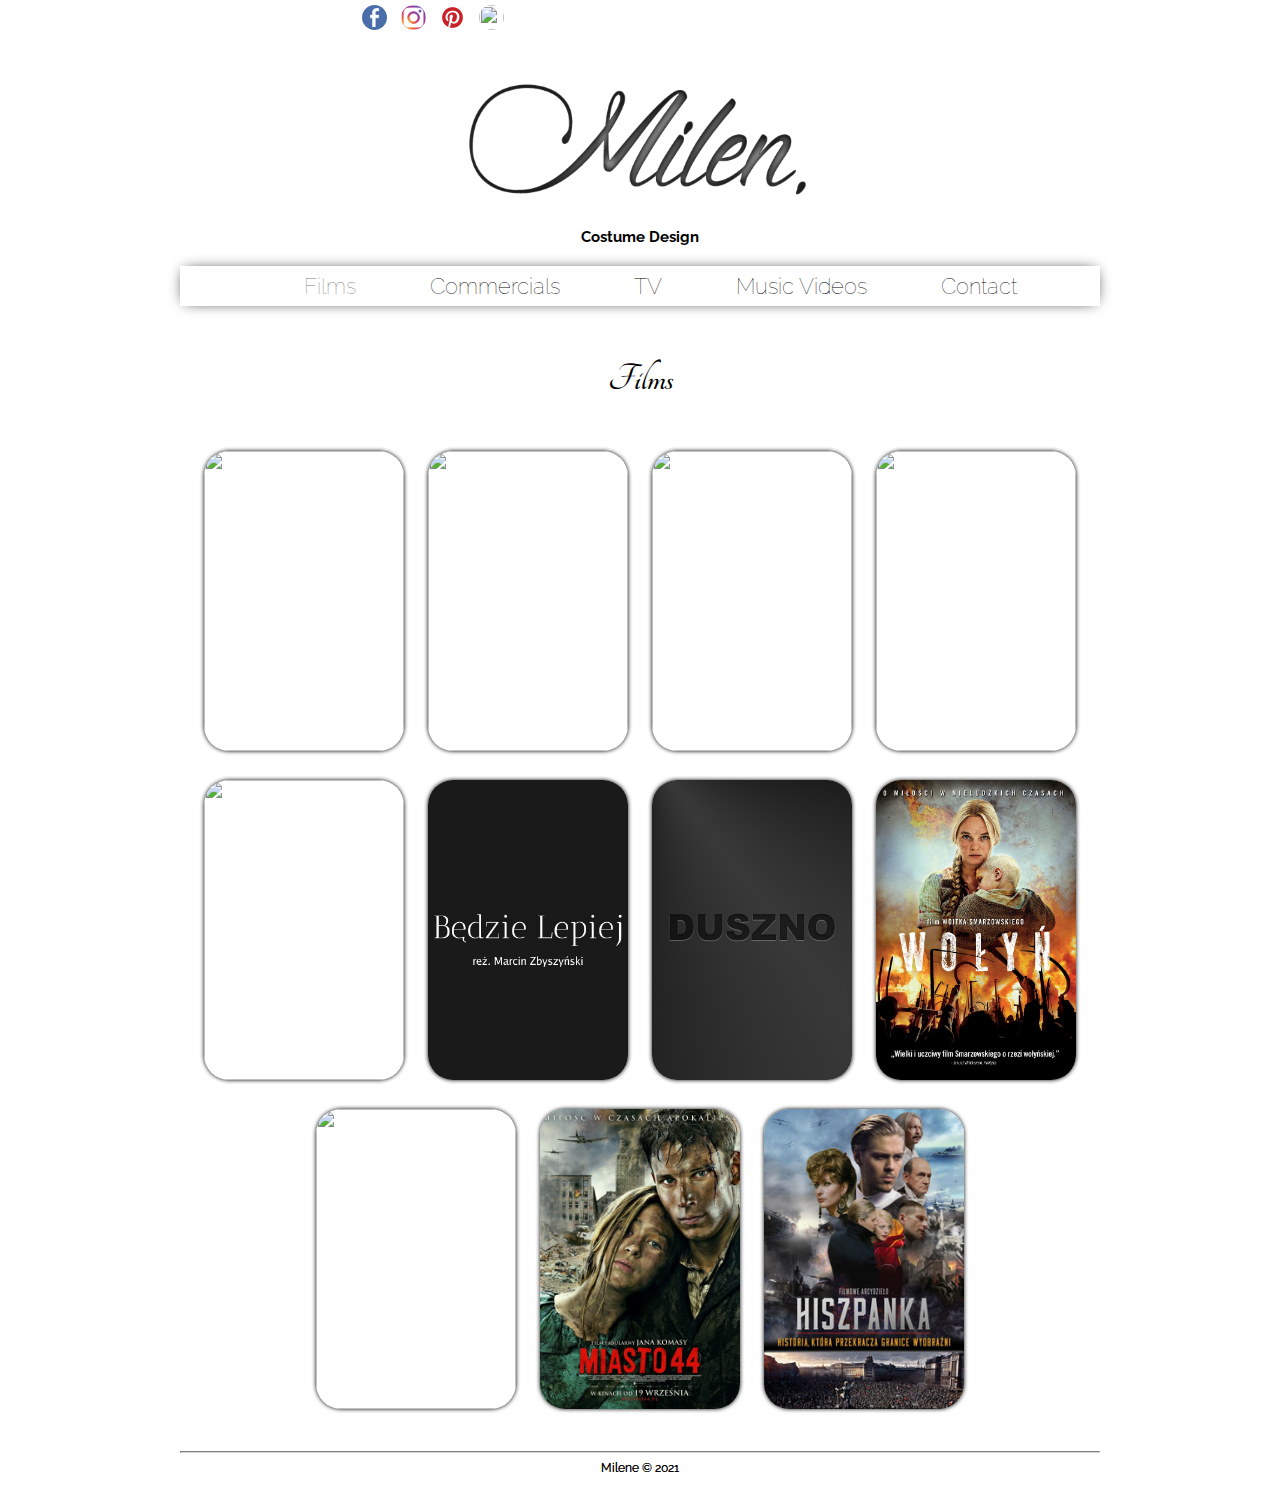
==== commit 441159c9: "Update index.html" ====
--- a/index.html
+++ b/index.html
@@ -310,7 +310,7 @@
  
         <hr>
         <div id="footeray">
-           Milene &copy; 2020
+           Milene &copy; 2021
         </div>
     </footer>
-</html>+</html>
